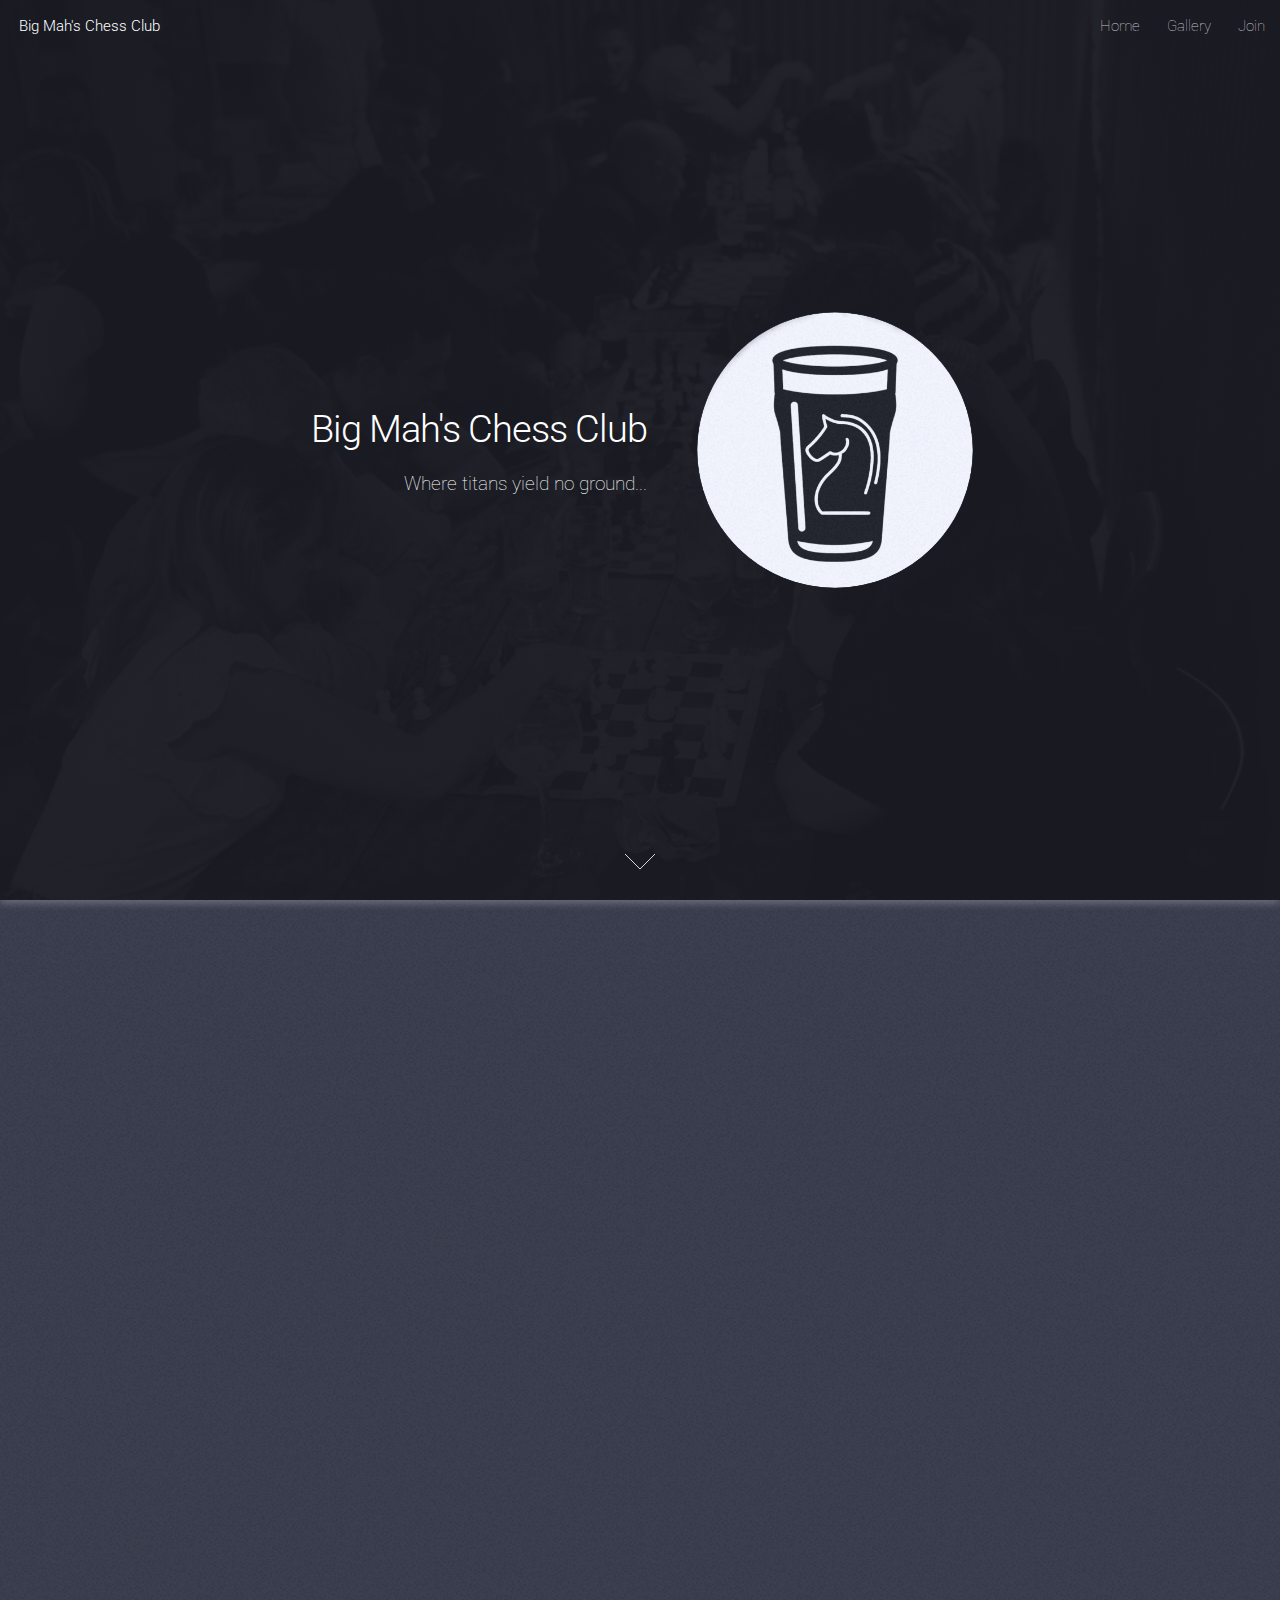
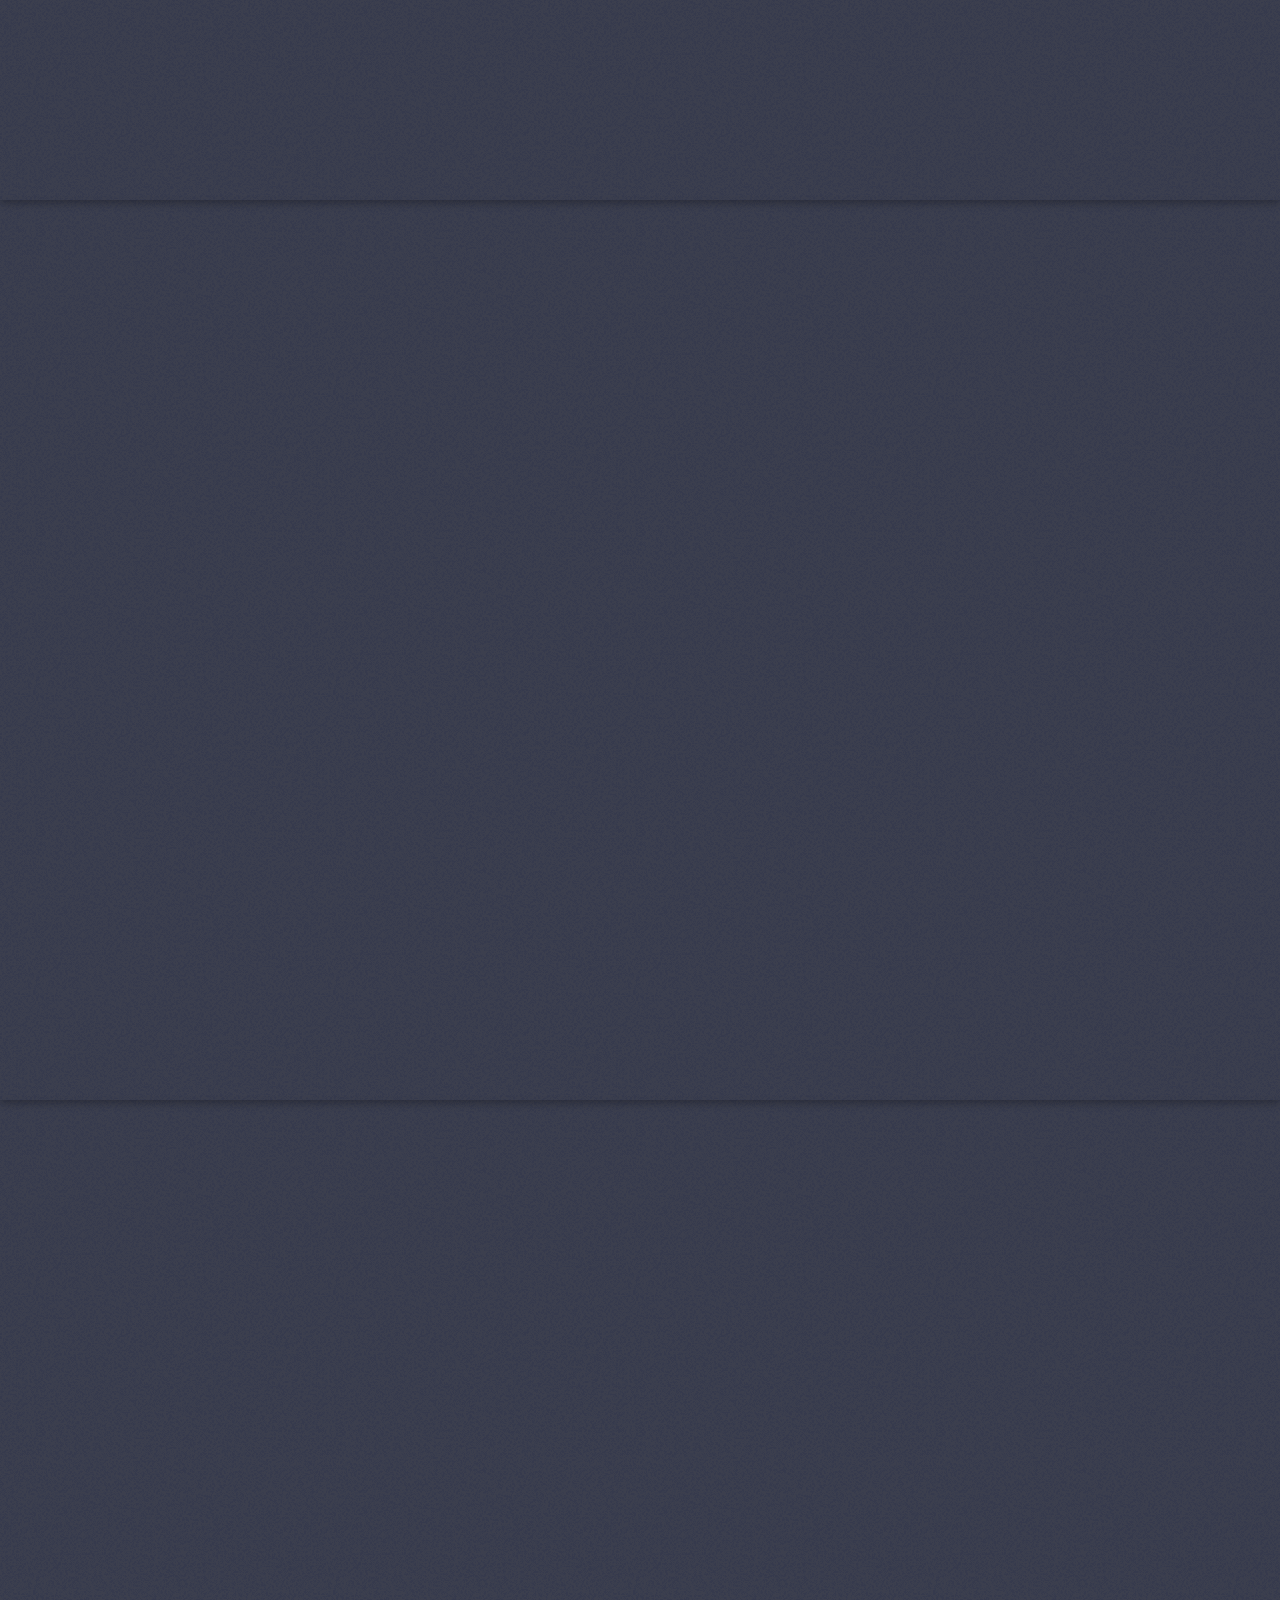
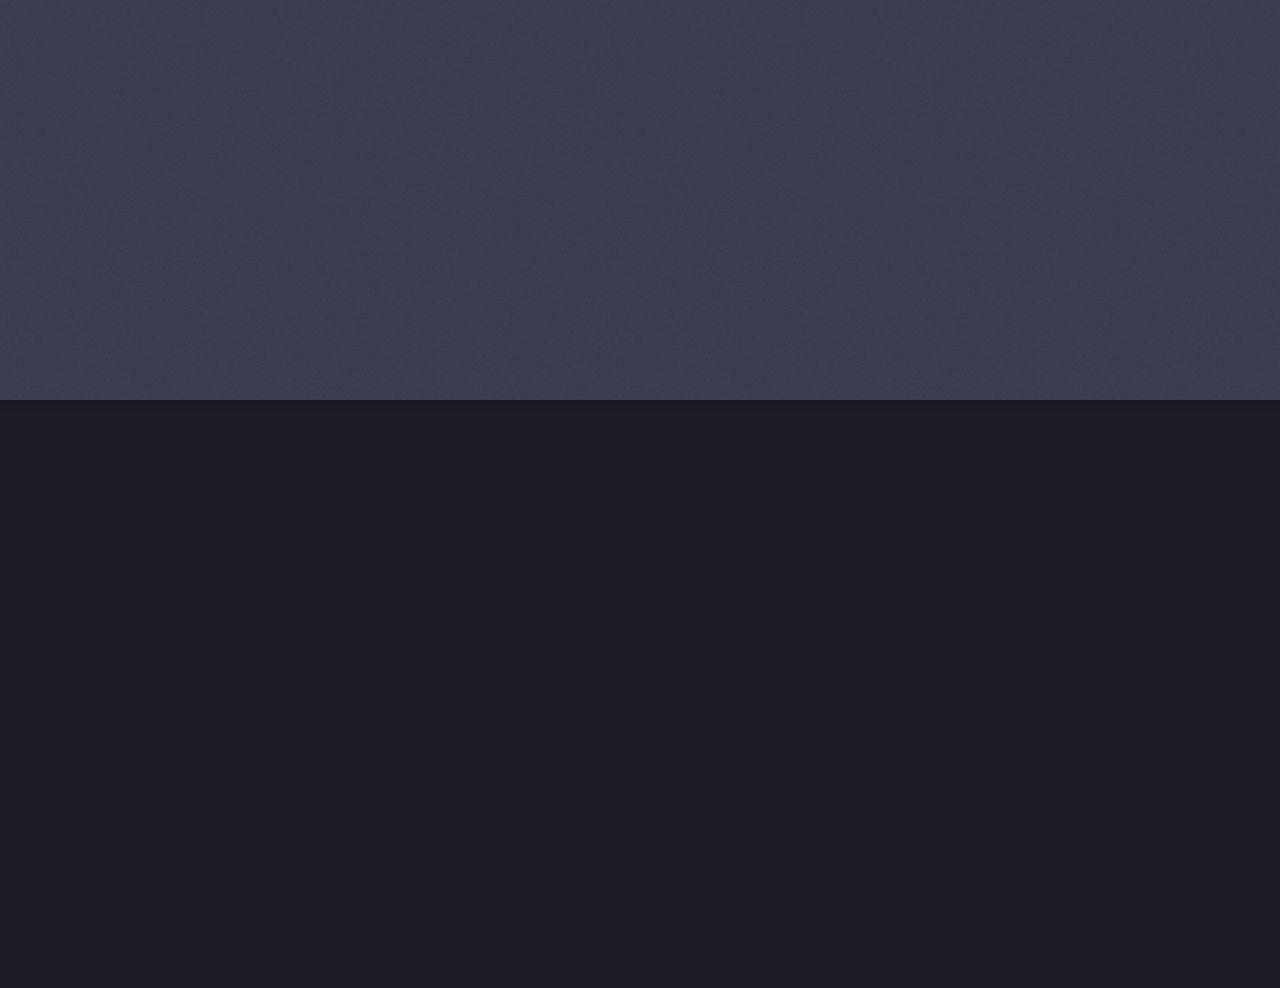
==== index.html @ 1dd73035 "intiial commit" ====
<!DOCTYPE HTML>
<!--
	Landed by HTML5 UP
	html5up.net | @ajlkn
	Free for personal and commercial use under the CCA 3.0 license (html5up.net/license)
-->
<html>
	<head>
		<title>Big Mah's Chess Club</title>
		<meta charset="utf-8" />
		<meta name="viewport" content="width=device-width, initial-scale=1, user-scalable=no" />
		<link rel="stylesheet" href="assets/css/main.css" />
		<noscript><link rel="stylesheet" href="assets/css/noscript.css" /></noscript>
	</head>
	<body class="is-preload landing">
		<div id="page-wrapper">

			<!-- Header -->
				<header id="header">
					<h1 id="logo"><a href="index.html">Big Mah's Chess Club</a></h1>
					<nav id="nav">
						<ul>
							<li><a href="index.html">Home</a></li>
							<li><a href="gallery.html">Gallery</a></li>
							<li><a href="no-sidebar.html">Join</a></li>
						</ul>
					</nav>
				</header>

			<!-- Banner -->
				<section id="banner">
					<div class="content">
						<header>
							<h2>Big Mah's Chess Club</h2>
							<p>Where titans yield no ground...</p>
						</header>
						<span class="image"><img src="images/mahLogo.png" alt="" /></span>
					</div>
					<a href="#one" class="goto-next scrolly">Next</a>
				</section>

			<!-- One -->
				<section id="one" class="spotlight style1 bottom">
					<span class="image fit main"><img src="images/bw/eimhinlen.jpeg" alt="" /></span>
					<div class="content">
						<div class="container">
							<div class="row">
								<div class="col-4 col-12-medium">
									
										<h2>What We Do</h2>
										<p>At Big Mah's Chess Club,
										We celebrate the beauty of chess and the joy it brings to enthusiasts of all skill levels.
										If you're looking for a welcoming and inclusive chess community in Cork,
										you've come to the right place! 
										</p>
									
								</div>
								<div class="col-4 col-12-medium">
									<h2>What We're About</h2>
									<p>We believe that chess is a game for everyone,
										 and there's no barrier to entry based on your skill level. 
										 Whether you're a seasoned player with years of experience or a beginner eager to learn the rules,
										you'll find a warm and supportive environment at Big Mah's Chess Club.</p>
								</div>
								<div class="col-4 col-12-medium">
									<h2>Where We Play
									</h2>
									<p>
										What could be better than enjoying a game of chess in the vibrant atmosphere of pubs and cafes across Cork?
										Our approach to hosting chess meetups in these cozy venues adds a vibrant social aspect to the games.
									</p>
								</div>
							</div>
						</div>
					</div>
					<a href="#two" class="goto-next scrolly">Next</a>
				</section>

			<!-- Two -->
				<section id="two" class="spotlight style2 right">
					<span class="image fit main"><img src="images/bw/handmove.jpeg" alt="" /></span>
					<div class="content">
						<header>
							<h2>No Pressure, All Fun</h2>
							<p>
								At Big Mahs Chess Club, we prioritize enjoyment and a stress-free environment. 
								There are no high-stakes competitions or pressure 
								– just a group of people having a great time over the board.</p>
						</header>
						<p>Join us for casual play sessions,
							 over-the-board tournaments that will put your skills to the test and friendly online events 
							 to sharpen your skills 
							 From beginners' guides to advanced techniques, there's something for everyone at our events.</p>
						<ul class="actions">
							<li><a href="#" class="button">See Upcoming Events</a></li>
						</ul>
					</div>
					<a href="#three" class="goto-next scrolly">Next</a>
				</section>

			<!-- Three -->
				<section id="three" class="spotlight style3 left">
					<span class="image fit main bottom"><img src="images/bw/silvia.jpeg" alt="" /></span>
					<div class="content">
						<header>
							<h2>Embrace the challenge, make new friends</h2>
							<p>
								Explore some of our previous event photos</p>
						</header>
						
						<ul class="actions">
							<li><a href="#" class="button">View Gallery</a></li>
						</ul>
					</div>
					<a href="#four" class="goto-next scrolly">Next</a>
				</section>

			<!-- Four -->
				<section id="four" class="wrapper style1 special fade-up">
					<div class="container">
						<header class="major">
							<h2>Sounds Good? Join our group!</h2>
							
						</header>
						<div class="box alt">
							<div class="row gtr-uniform">
								<section class="col-4 col-6-medium col-12-xsmall">
									<span class="icon brands  major fa-facebook-f"></span>
									<h3>Facebook Group</h3>
									<p>Find posts about our latests and upcoming events</p>
									<p><a href="https://www.chess.com/club/big-mahs-chess-club/join/b49d21">Join</a></p>
								</section>
								<section class="col-4 col-6-medium col-12-xsmall">
									<span class="icon brands  major fa-instagram"></span>
									<h3>Instagram</h3>
									<p>Find photos and videos of our previous events</p>
									<p><a href="https://www.instagram.com/bigmahschessclub">Join</a></p>
								</section>
								<section class="col-4 col-6-medium col-12-xsmall">
									<span class="icon  major fas fa-chess-pawn"></span>
									<h3>Chess.com Club</h3>
									<p>Join us in our monthly online arena and daily tournaments</p>
									<p><a href="https://www.facebook.com/groups/bigmahschessclub/">Join</a></p>
								</section>
							</div>
						</div>
					</div>
				</section>


		</div>

		<!-- Scripts -->
			<script src="assets/js/jquery.min.js"></script>
			<script src="assets/js/jquery.scrolly.min.js"></script>
			<script src="assets/js/jquery.dropotron.min.js"></script>
			<script src="assets/js/jquery.scrollex.min.js"></script>
			<script src="assets/js/browser.min.js"></script>
			<script src="assets/js/breakpoints.min.js"></script>
			<script src="assets/js/util.js"></script>
			<script src="assets/js/main.js"></script>

	</body>
</html>
---- assets/css/main.css ----
@import url("fontawesome-all.min.css");
@import url("https://fonts.googleapis.com/css?family=Roboto:100,300,100italic,300italic");

/*
	Landed by HTML5 UP
	html5up.net | @ajlkn
	Free for personal and commercial use under the CCA 3.0 license (html5up.net/license)
*/

html, body, div, span, applet, object,
iframe, h1, h2, h3, h4, h5, h6, p, blockquote,
pre, a, abbr, acronym, address, big, cite,
code, del, dfn, em, img, ins, kbd, q, s, samp,
small, strike, strong, sub, sup, tt, var, b,
u, i, center, dl, dt, dd, ol, ul, li, fieldset,
form, label, legend, table, caption, tbody,
tfoot, thead, tr, th, td, article, aside,
canvas, details, embed, figure, figcaption,
footer, header, hgroup, menu, nav, output, ruby,
section, summary, time, mark, audio, video {
	margin: 0;
	padding: 0;
	border: 0;
	font-size: 100%;
	font: inherit;
	vertical-align: baseline;}

article, aside, details, figcaption, figure,
footer, header, hgroup, menu, nav, section {
	display: block;}

body {
	line-height: 1;
}

ol, ul {
	list-style: none;
}

blockquote, q {
	quotes: none;
}

	blockquote:before, blockquote:after, q:before, q:after {
		content: '';
		content: none;
	}

table {
	border-collapse: collapse;
	border-spacing: 0;
}

body {
	-webkit-text-size-adjust: none;
}

mark {
	background-color: transparent;
	color: inherit;
}

input::-moz-focus-inner {
	border: 0;
	padding: 0;
}

input, select, textarea {
	-moz-appearance: none;
	-webkit-appearance: none;
	-ms-appearance: none;
	appearance: none;
}

/* Basic */

	html {
		box-sizing: border-box;
	}

	*, *:before, *:after {
		box-sizing: inherit;
	}

	html, body {
		background: #1c1d26;
	}

	body.is-preload *, body.is-preload *:before, body.is-preload *:after {
		-moz-animation: none !important;
		-webkit-animation: none !important;
		-ms-animation: none !important;
		animation: none !important;
		-moz-transition: none !important;
		-webkit-transition: none !important;
		-ms-transition: none !important;
		transition: none !important;
	}

	body, input, select, textarea {
		color: rgba(255, 255, 255, 0.75);
		font-family: "Roboto", Helvetica, sans-serif;
		font-size: 15pt;
		font-weight: 100;
		line-height: 1.75em;
	}

	a {
		-moz-transition: border-color 0.2s ease-in-out, color 0.2s ease-in-out;
		-webkit-transition: border-color 0.2s ease-in-out, color 0.2s ease-in-out;
		-ms-transition: border-color 0.2s ease-in-out, color 0.2s ease-in-out;
		transition: border-color 0.2s ease-in-out, color 0.2s ease-in-out;
		border-bottom: dotted 1px;
		color: #e44c65;
		text-decoration: none;
	}

		a:hover {
			color: #e44c65 !important;
			border-bottom-color: transparent;
		}

	strong, b {
		color: #ffffff;
		font-weight: 300;
	}

	em, i {
		font-style: italic;
	}

	p {
		margin: 0 0 2em 0;
	}

	h1, h2, h3, h4, h5, h6 {
		color: #ffffff;
		font-weight: 300;
		line-height: 1em;
		margin: 0 0 1em 0;
	}

		h1 a, h2 a, h3 a, h4 a, h5 a, h6 a {
			color: inherit;
			border: 0;
		}

	h2 {
		font-size: 2em;
		line-height: 1.5em;
		letter-spacing: -0.025em;
	}

	h3 {
		font-size: 1.35em;
		line-height: 1.5em;
	}

	h4 {
		font-size: 1.1em;
		line-height: 1.5em;
	}

	h5 {
		font-size: 0.9em;
		line-height: 1.5em;
	}

	h6 {
		font-size: 0.7em;
		line-height: 1.5em;
	}

	sub {
		font-size: 0.8em;
		position: relative;
		top: 0.5em;
	}

	sup {
		font-size: 0.8em;
		position: relative;
		top: -0.5em;
	}

	hr {
		border: 0;
		border-bottom: solid 1px rgba(255, 255, 255, 0.3);
		margin: 3em 0;
	}

		hr.major {
			margin: 4em 0;
		}

	blockquote {
		border-left: solid 4px rgba(255, 255, 255, 0.3);
		font-style: italic;
		margin: 0 0 2em 0;
		padding: 0.5em 0 0.5em 2em;
	}

	code {
		background: rgba(255, 255, 255, 0.075);
		border-radius: 4px;
		font-family: "Courier New", monospace;
		font-size: 0.9em;
		margin: 0 0.25em;
		padding: 0.25em 0.65em;
	}

	pre {
		-webkit-overflow-scrolling: touch;
		font-family: "Courier New", monospace;
		font-size: 0.9em;
		margin: 0 0 2em 0;
	}

		pre code {
			display: block;
			line-height: 1.75em;
			padding: 1em 1.5em;
			overflow-x: auto;
		}

	.align-left {
		text-align: left;
	}

	.align-center {
		text-align: center;
	}

	.align-right {
		text-align: right;
	}

/* Loader */

	@-moz-keyframes spinner-show {
		0% {
			opacity: 0;
		}

		100% {
			opacity: 1;
		}
	}

	@-webkit-keyframes spinner-show {
		0% {
			opacity: 0;
		}

		100% {
			opacity: 1;
		}
	}

	@-ms-keyframes spinner-show {
		0% {
			opacity: 0;
		}

		100% {
			opacity: 1;
		}
	}

	@keyframes spinner-show {
		0% {
			opacity: 0;
		}

		100% {
			opacity: 1;
		}
	}

	@-moz-keyframes spinner-hide {
		0% {
			color: rgba(255, 255, 255, 0.15);
			z-index: 100001;
			-moz-transform: scale(1) rotate(0deg);
			-webkit-transform: scale(1) rotate(0deg);
			-ms-transform: scale(1) rotate(0deg);
			transform: scale(1) rotate(0deg);
		}

		99% {
			color: #1c1d26;
			z-index: 100001;
			-moz-transform: scale(0.5) rotate(360deg);
			-webkit-transform: scale(0.5) rotate(360deg);
			-ms-transform: scale(0.5) rotate(360deg);
			transform: scale(0.5) rotate(360deg);
		}

		100% {
			color: #1c1d26;
			z-index: -1;
			-moz-transform: scale(0.5) rotate(360deg);
			-webkit-transform: scale(0.5) rotate(360deg);
			-ms-transform: scale(0.5) rotate(360deg);
			transform: scale(0.5) rotate(360deg);
		}
	}

	@-webkit-keyframes spinner-hide {
		0% {
			color: rgba(255, 255, 255, 0.15);
			z-index: 100001;
			-moz-transform: scale(1) rotate(0deg);
			-webkit-transform: scale(1) rotate(0deg);
			-ms-transform: scale(1) rotate(0deg);
			transform: scale(1) rotate(0deg);
		}

		99% {
			color: #1c1d26;
			z-index: 100001;
			-moz-transform: scale(0.5) rotate(360deg);
			-webkit-transform: scale(0.5) rotate(360deg);
			-ms-transform: scale(0.5) rotate(360deg);
			transform: scale(0.5) rotate(360deg);
		}

		100% {
			color: #1c1d26;
			z-index: -1;
			-moz-transform: scale(0.5) rotate(360deg);
			-webkit-transform: scale(0.5) rotate(360deg);
			-ms-transform: scale(0.5) rotate(360deg);
			transform: scale(0.5) rotate(360deg);
		}
	}

	@-ms-keyframes spinner-hide {
		0% {
			color: rgba(255, 255, 255, 0.15);
			z-index: 100001;
			-moz-transform: scale(1) rotate(0deg);
			-webkit-transform: scale(1) rotate(0deg);
			-ms-transform: scale(1) rotate(0deg);
			transform: scale(1) rotate(0deg);
		}

		99% {
			color: #1c1d26;
			z-index: 100001;
			-moz-transform: scale(0.5) rotate(360deg);
			-webkit-transform: scale(0.5) rotate(360deg);
			-ms-transform: scale(0.5) rotate(360deg);
			transform: scale(0.5) rotate(360deg);
		}

		100% {
			color: #1c1d26;
			z-index: -1;
			-moz-transform: scale(0.5) rotate(360deg);
			-webkit-transform: scale(0.5) rotate(360deg);
			-ms-transform: scale(0.5) rotate(360deg);
			transform: scale(0.5) rotate(360deg);
		}
	}

	@keyframes spinner-hide {
		0% {
			color: rgba(255, 255, 255, 0.15);
			z-index: 100001;
			-moz-transform: scale(1) rotate(0deg);
			-webkit-transform: scale(1) rotate(0deg);
			-ms-transform: scale(1) rotate(0deg);
			transform: scale(1) rotate(0deg);
		}

		99% {
			color: #1c1d26;
			z-index: 100001;
			-moz-transform: scale(0.5) rotate(360deg);
			-webkit-transform: scale(0.5) rotate(360deg);
			-ms-transform: scale(0.5) rotate(360deg);
			transform: scale(0.5) rotate(360deg);
		}

		100% {
			color: #1c1d26;
			z-index: -1;
			-moz-transform: scale(0.5) rotate(360deg);
			-webkit-transform: scale(0.5) rotate(360deg);
			-ms-transform: scale(0.5) rotate(360deg);
			transform: scale(0.5) rotate(360deg);
		}
	}

	@-moz-keyframes spinner-rotate {
		0% {
			-moz-transform: scale(1) rotate(0deg);
			-webkit-transform: scale(1) rotate(0deg);
			-ms-transform: scale(1) rotate(0deg);
			transform: scale(1) rotate(0deg);
		}

		100% {
			-moz-transform: scale(1) rotate(360deg);
			-webkit-transform: scale(1) rotate(360deg);
			-ms-transform: scale(1) rotate(360deg);
			transform: scale(1) rotate(360deg);
		}
	}

	@-webkit-keyframes spinner-rotate {
		0% {
			-moz-transform: scale(1) rotate(0deg);
			-webkit-transform: scale(1) rotate(0deg);
			-ms-transform: scale(1) rotate(0deg);
			transform: scale(1) rotate(0deg);
		}

		100% {
			-moz-transform: scale(1) rotate(360deg);
			-webkit-transform: scale(1) rotate(360deg);
			-ms-transform: scale(1) rotate(360deg);
			transform: scale(1) rotate(360deg);
		}
	}

	@-ms-keyframes spinner-rotate {
		0% {
			-moz-transform: scale(1) rotate(0deg);
			-webkit-transform: scale(1) rotate(0deg);
			-ms-transform: scale(1) rotate(0deg);
			transform: scale(1) rotate(0deg);
		}

		100% {
			-moz-transform: scale(1) rotate(360deg);
			-webkit-transform: scale(1) rotate(360deg);
			-ms-transform: scale(1) rotate(360deg);
			transform: scale(1) rotate(360deg);
		}
	}

	@keyframes spinner-rotate {
		0% {
			-moz-transform: scale(1) rotate(0deg);
			-webkit-transform: scale(1) rotate(0deg);
			-ms-transform: scale(1) rotate(0deg);
			transform: scale(1) rotate(0deg);
		}

		100% {
			-moz-transform: scale(1) rotate(360deg);
			-webkit-transform: scale(1) rotate(360deg);
			-ms-transform: scale(1) rotate(360deg);
			transform: scale(1) rotate(360deg);
		}
	}

	@-moz-keyframes overlay-hide {
		0% {
			opacity: 1;
			z-index: 100000;
		}

		15% {
			opacity: 1;
			z-index: 100000;
		}

		99% {
			opacity: 0;
			z-index: 100000;
		}

		100% {
			opacity: 0;
			z-index: -1;
		}
	}

	@-webkit-keyframes overlay-hide {
		0% {
			opacity: 1;
			z-index: 100000;
		}

		15% {
			opacity: 1;
			z-index: 100000;
		}

		99% {
			opacity: 0;
			z-index: 100000;
		}

		100% {
			opacity: 0;
			z-index: -1;
		}
	}

	@-ms-keyframes overlay-hide {
		0% {
			opacity: 1;
			z-index: 100000;
		}

		15% {
			opacity: 1;
			z-index: 100000;
		}

		99% {
			opacity: 0;
			z-index: 100000;
		}

		100% {
			opacity: 0;
			z-index: -1;
		}
	}

	@keyframes overlay-hide {
		0% {
			opacity: 1;
			z-index: 100000;
		}

		15% {
			opacity: 1;
			z-index: 100000;
		}

		99% {
			opacity: 0;
			z-index: 100000;
		}

		100% {
			opacity: 0;
			z-index: -1;
		}
	}

	body.landing {
		text-decoration: none;
	}

		body.landing:before {
			-moz-osx-font-smoothing: grayscale;
			-webkit-font-smoothing: antialiased;
			display: inline-block;
			font-style: normal;
			font-variant: normal;
			text-rendering: auto;
			line-height: 1;
			text-transform: none !important;
			font-family: 'Font Awesome 5 Free';
			font-weight: 900;
		}

		body.landing:before {
			-moz-animation: spinner-show 1.5s 1 0.25s ease forwards, spinner-hide 0.25s ease-in-out forwards !important;
			-webkit-animation: spinner-show 1.5s 1 0.25s ease forwards, spinner-hide 0.25s ease-in-out forwards !important;
			-ms-animation: spinner-show 1.5s 1 0.25s ease forwards, spinner-hide 0.25s ease-in-out forwards !important;
			animation: spinner-show 1.5s 1 0.25s ease forwards, spinner-hide 0.25s ease-in-out forwards !important;
			-moz-transform-origin: 50% 50%;
			-webkit-transform-origin: 50% 50%;
			-ms-transform-origin: 50% 50%;
			transform-origin: 50% 50%;
			color: rgba(255, 255, 255, 0.15);
			content: '\f1ce';
			cursor: default;
			display: block;
			font-size: 2em;
			height: 2em;
			left: 50%;
			line-height: 2em;
			margin: -1em 0 0 -1em;
			opacity: 0;
			position: fixed;
			text-align: center;
			top: 50%;
			width: 2em;
			z-index: -1;
		}

		body.landing:after {
			-moz-animation: overlay-hide 1.5s ease-in forwards !important;
			-webkit-animation: overlay-hide 1.5s ease-in forwards !important;
			-ms-animation: overlay-hide 1.5s ease-in forwards !important;
			animation: overlay-hide 1.5s ease-in forwards !important;
			background: #1c1d26;
			content: '';
			display: block;
			height: 100%;
			left: 0;
			opacity: 0;
			position: fixed;
			top: 0;
			width: 100%;
			z-index: -1;
		}

		body.landing.is-preload:before {
			-moz-animation: spinner-show 1.5s 1 0.25s ease forwards, spinner-rotate 0.75s infinite linear !important;
			-webkit-animation: spinner-show 1.5s 1 0.25s ease forwards, spinner-rotate 0.75s infinite linear !important;
			-ms-animation: spinner-show 1.5s 1 0.25s ease forwards, spinner-rotate 0.75s infinite linear !important;
			animation: spinner-show 1.5s 1 0.25s ease forwards, spinner-rotate 0.75s infinite linear !important;
			z-index: 100001;
		}

		body.landing.is-preload:after {
			-moz-animation: none !important;
			-webkit-animation: none !important;
			-ms-animation: none !important;
			animation: none !important;
			opacity: 1;
			z-index: 100000;
		}

	@media (-webkit-min-device-pixel-ratio: 2) {

		body.landing:before {
			line-height: 2.025em;
		}

	}

/* Container */

	.container {
		margin: 0 auto;
		max-width: calc(100% - 4em);
		width: 70em;
	}

		.container.xsmall {
			width: 17.5em;
		}

		.container.small {
			width: 35em;
		}

		.container.medium {
			width: 52.5em;
		}

		.container.large {
			width: 87.5em;
		}

		.container.xlarge {
			width: 105em;
		}

		.container.max {
			width: 100%;
		}

		@media screen and (max-width: 1280px) {

			.container {
				width: 90%;
				max-width: 100%;
			}

		}

		@media screen and (max-width: 980px) {

			.container {
				width: 100% !important;
			}

		}

/* Row */

	.row {
		display: flex;
		flex-wrap: wrap;
		box-sizing: border-box;
		align-items: stretch;
	}

		.row > * {
			box-sizing: border-box;
		}

		.row.gtr-uniform > * > :last-child {
			margin-bottom: 0;
		}

		.row.aln-left {
			justify-content: flex-start;
		}

		.row.aln-center {
			justify-content: center;
		}

		.row.aln-right {
			justify-content: flex-end;
		}

		.row.aln-top {
			align-items: flex-start;
		}

		.row.aln-middle {
			align-items: center;
		}

		.row.aln-bottom {
			align-items: flex-end;
		}

		.row > .imp {
			order: -1;
		}

		.row > .col-1 {
			width: 8.33333%;
		}

		.row > .off-1 {
			margin-left: 8.33333%;
		}

		.row > .col-2 {
			width: 16.66667%;
		}

		.row > .off-2 {
			margin-left: 16.66667%;
		}

		.row > .col-3 {
			width: 25%;
		}

		.row > .off-3 {
			margin-left: 25%;
		}

		.row > .col-4 {
			width: 33.33333%;
		}

		.row > .off-4 {
			margin-left: 33.33333%;
		}

		.row > .col-5 {
			width: 41.66667%;
		}

		.row > .off-5 {
			margin-left: 41.66667%;
		}

		.row > .col-6 {
			width: 50%;
		}

		.row > .off-6 {
			margin-left: 50%;
		}

		.row > .col-7 {
			width: 58.33333%;
		}

		.row > .off-7 {
			margin-left: 58.33333%;
		}

		.row > .col-8 {
			width: 66.66667%;
		}

		.row > .off-8 {
			margin-left: 66.66667%;
		}

		.row > .col-9 {
			width: 75%;
		}

		.row > .off-9 {
			margin-left: 75%;
		}

		.row > .col-10 {
			width: 83.33333%;
		}

		.row > .off-10 {
			margin-left: 83.33333%;
		}

		.row > .col-11 {
			width: 91.66667%;
		}

		.row > .off-11 {
			margin-left: 91.66667%;
		}

		.row > .col-12 {
			width: 100%;
		}

		.row > .off-12 {
			margin-left: 100%;
		}

		.row.gtr-0 {
			margin-top: 0;
			margin-left: 0em;
		}

			.row.gtr-0 > * {
				padding: 0 0 0 0em;
			}

			.row.gtr-0.gtr-uniform {
				margin-top: 0em;
			}

				.row.gtr-0.gtr-uniform > * {
					padding-top: 0em;
				}

		.row.gtr-25 {
			margin-top: 0;
			margin-left: -0.625em;
		}

			.row.gtr-25 > * {
				padding: 0 0 0 0.625em;
			}

			.row.gtr-25.gtr-uniform {
				margin-top: -0.625em;
			}

				.row.gtr-25.gtr-uniform > * {
					padding-top: 0.625em;
				}

		.row.gtr-50 {
			margin-top: 0;
			margin-left: -1.25em;
		}

			.row.gtr-50 > * {
				padding: 0 0 0 1.25em;
			}

			.row.gtr-50.gtr-uniform {
				margin-top: -1.25em;
			}

				.row.gtr-50.gtr-uniform > * {
					padding-top: 1.25em;
				}

		.row {
			margin-top: 0;
			margin-left: -2.5em;
		}

			.row > * {
				padding: 0 0 0 2.5em;
			}

			.row.gtr-uniform {
				margin-top: -2.5em;
			}

				.row.gtr-uniform > * {
					padding-top: 2.5em;
				}

		.row.gtr-150 {
			margin-top: 0;
			margin-left: -3.75em;
		}

			.row.gtr-150 > * {
				padding: 0 0 0 3.75em;
			}

			.row.gtr-150.gtr-uniform {
				margin-top: -3.75em;
			}

				.row.gtr-150.gtr-uniform > * {
					padding-top: 3.75em;
				}

		.row.gtr-200 {
			margin-top: 0;
			margin-left: -5em;
		}

			.row.gtr-200 > * {
				padding: 0 0 0 5em;
			}

			.row.gtr-200.gtr-uniform {
				margin-top: -5em;
			}

				.row.gtr-200.gtr-uniform > * {
					padding-top: 5em;
				}

		@media screen and (max-width: 1680px) {

			.row {
				display: flex;
				flex-wrap: wrap;
				box-sizing: border-box;
				align-items: stretch;
			}

				.row > * {
					box-sizing: border-box;
				}

				.row.gtr-uniform > * > :last-child {
					margin-bottom: 0;
				}

				.row.aln-left {
					justify-content: flex-start;
				}

				.row.aln-center {
					justify-content: center;
				}

				.row.aln-right {
					justify-content: flex-end;
				}

				.row.aln-top {
					align-items: flex-start;
				}

				.row.aln-middle {
					align-items: center;
				}

				.row.aln-bottom {
					align-items: flex-end;
				}

				.row > .imp-xlarge {
					order: -1;
				}

				.row > .col-1-xlarge {
					width: 8.33333%;
				}

				.row > .off-1-xlarge {
					margin-left: 8.33333%;
				}

				.row > .col-2-xlarge {
					width: 16.66667%;
				}

				.row > .off-2-xlarge {
					margin-left: 16.66667%;
				}

				.row > .col-3-xlarge {
					width: 25%;
				}

				.row > .off-3-xlarge {
					margin-left: 25%;
				}

				.row > .col-4-xlarge {
					width: 33.33333%;
				}

				.row > .off-4-xlarge {
					margin-left: 33.33333%;
				}

				.row > .col-5-xlarge {
					width: 41.66667%;
				}

				.row > .off-5-xlarge {
					margin-left: 41.66667%;
				}

				.row > .col-6-xlarge {
					width: 50%;
				}

				.row > .off-6-xlarge {
					margin-left: 50%;
				}

				.row > .col-7-xlarge {
					width: 58.33333%;
				}

				.row > .off-7-xlarge {
					margin-left: 58.33333%;
				}

				.row > .col-8-xlarge {
					width: 66.66667%;
				}

				.row > .off-8-xlarge {
					margin-left: 66.66667%;
				}

				.row > .col-9-xlarge {
					width: 75%;
				}

				.row > .off-9-xlarge {
					margin-left: 75%;
				}

				.row > .col-10-xlarge {
					width: 83.33333%;
				}

				.row > .off-10-xlarge {
					margin-left: 83.33333%;
				}

				.row > .col-11-xlarge {
					width: 91.66667%;
				}

				.row > .off-11-xlarge {
					margin-left: 91.66667%;
				}

				.row > .col-12-xlarge {
					width: 100%;
				}

				.row > .off-12-xlarge {
					margin-left: 100%;
				}

				.row.gtr-0 {
					margin-top: 0;
					margin-left: 0em;
				}

					.row.gtr-0 > * {
						padding: 0 0 0 0em;
					}

					.row.gtr-0.gtr-uniform {
						margin-top: 0em;
					}

						.row.gtr-0.gtr-uniform > * {
							padding-top: 0em;
						}

				.row.gtr-25 {
					margin-top: 0;
					margin-left: -0.625em;
				}

					.row.gtr-25 > * {
						padding: 0 0 0 0.625em;
					}

					.row.gtr-25.gtr-uniform {
						margin-top: -0.625em;
					}

						.row.gtr-25.gtr-uniform > * {
							padding-top: 0.625em;
						}

				.row.gtr-50 {
					margin-top: 0;
					margin-left: -1.25em;
				}

					.row.gtr-50 > * {
						padding: 0 0 0 1.25em;
					}

					.row.gtr-50.gtr-uniform {
						margin-top: -1.25em;
					}

						.row.gtr-50.gtr-uniform > * {
							padding-top: 1.25em;
						}

				.row {
					margin-top: 0;
					margin-left: -2.5em;
				}

					.row > * {
						padding: 0 0 0 2.5em;
					}

					.row.gtr-uniform {
						margin-top: -2.5em;
					}

						.row.gtr-uniform > * {
							padding-top: 2.5em;
						}

				.row.gtr-150 {
					margin-top: 0;
					margin-left: -3.75em;
				}

					.row.gtr-150 > * {
						padding: 0 0 0 3.75em;
					}

					.row.gtr-150.gtr-uniform {
						margin-top: -3.75em;
					}

						.row.gtr-150.gtr-uniform > * {
							padding-top: 3.75em;
						}

				.row.gtr-200 {
					margin-top: 0;
					margin-left: -5em;
				}

					.row.gtr-200 > * {
						padding: 0 0 0 5em;
					}

					.row.gtr-200.gtr-uniform {
						margin-top: -5em;
					}

						.row.gtr-200.gtr-uniform > * {
							padding-top: 5em;
						}

		}

		@media screen and (max-width: 1280px) {

			.row {
				display: flex;
				flex-wrap: wrap;
				box-sizing: border-box;
				align-items: stretch;
			}

				.row > * {
					box-sizing: border-box;
				}

				.row.gtr-uniform > * > :last-child {
					margin-bottom: 0;
				}

				.row.aln-left {
					justify-content: flex-start;
				}

				.row.aln-center {
					justify-content: center;
				}

				.row.aln-right {
					justify-content: flex-end;
				}

				.row.aln-top {
					align-items: flex-start;
				}

				.row.aln-middle {
					align-items: center;
				}

				.row.aln-bottom {
					align-items: flex-end;
				}

				.row > .imp-large {
					order: -1;
				}

				.row > .col-1-large {
					width: 8.33333%;
				}

				.row > .off-1-large {
					margin-left: 8.33333%;
				}

				.row > .col-2-large {
					width: 16.66667%;
				}

				.row > .off-2-large {
					margin-left: 16.66667%;
				}

				.row > .col-3-large {
					width: 25%;
				}

				.row > .off-3-large {
					margin-left: 25%;
				}

				.row > .col-4-large {
					width: 33.33333%;
				}

				.row > .off-4-large {
					margin-left: 33.33333%;
				}

				.row > .col-5-large {
					width: 41.66667%;
				}

				.row > .off-5-large {
					margin-left: 41.66667%;
				}

				.row > .col-6-large {
					width: 50%;
				}

				.row > .off-6-large {
					margin-left: 50%;
				}

				.row > .col-7-large {
					width: 58.33333%;
				}

				.row > .off-7-large {
					margin-left: 58.33333%;
				}

				.row > .col-8-large {
					width: 66.66667%;
				}

				.row > .off-8-large {
					margin-left: 66.66667%;
				}

				.row > .col-9-large {
					width: 75%;
				}

				.row > .off-9-large {
					margin-left: 75%;
				}

				.row > .col-10-large {
					width: 83.33333%;
				}

				.row > .off-10-large {
					margin-left: 83.33333%;
				}

				.row > .col-11-large {
					width: 91.66667%;
				}

				.row > .off-11-large {
					margin-left: 91.66667%;
				}

				.row > .col-12-large {
					width: 100%;
				}

				.row > .off-12-large {
					margin-left: 100%;
				}

				.row.gtr-0 {
					margin-top: 0;
					margin-left: 0em;
				}

					.row.gtr-0 > * {
						padding: 0 0 0 0em;
					}

					.row.gtr-0.gtr-uniform {
						margin-top: 0em;
					}

						.row.gtr-0.gtr-uniform > * {
							padding-top: 0em;
						}

				.row.gtr-25 {
					margin-top: 0;
					margin-left: -0.625em;
				}

					.row.gtr-25 > * {
						padding: 0 0 0 0.625em;
					}

					.row.gtr-25.gtr-uniform {
						margin-top: -0.625em;
					}

						.row.gtr-25.gtr-uniform > * {
							padding-top: 0.625em;
						}

				.row.gtr-50 {
					margin-top: 0;
					margin-left: -1.25em;
				}

					.row.gtr-50 > * {
						padding: 0 0 0 1.25em;
					}

					.row.gtr-50.gtr-uniform {
						margin-top: -1.25em;
					}

						.row.gtr-50.gtr-uniform > * {
							padding-top: 1.25em;
						}

				.row {
					margin-top: 0;
					margin-left: -2.5em;
				}

					.row > * {
						padding: 0 0 0 2.5em;
					}

					.row.gtr-uniform {
						margin-top: -2.5em;
					}

						.row.gtr-uniform > * {
							padding-top: 2.5em;
						}

				.row.gtr-150 {
					margin-top: 0;
					margin-left: -3.75em;
				}

					.row.gtr-150 > * {
						padding: 0 0 0 3.75em;
					}

					.row.gtr-150.gtr-uniform {
						margin-top: -3.75em;
					}

						.row.gtr-150.gtr-uniform > * {
							padding-top: 3.75em;
						}

				.row.gtr-200 {
					margin-top: 0;
					margin-left: -5em;
				}

					.row.gtr-200 > * {
						padding: 0 0 0 5em;
					}

					.row.gtr-200.gtr-uniform {
						margin-top: -5em;
					}

						.row.gtr-200.gtr-uniform > * {
							padding-top: 5em;
						}

		}

		@media screen and (max-width: 980px) {

			.row {
				display: flex;
				flex-wrap: wrap;
				box-sizing: border-box;
				align-items: stretch;
			}

				.row > * {
					box-sizing: border-box;
				}

				.row.gtr-uniform > * > :last-child {
					margin-bottom: 0;
				}

				.row.aln-left {
					justify-content: flex-start;
				}

				.row.aln-center {
					justify-content: center;
				}

				.row.aln-right {
					justify-content: flex-end;
				}

				.row.aln-top {
					align-items: flex-start;
				}

				.row.aln-middle {
					align-items: center;
				}

				.row.aln-bottom {
					align-items: flex-end;
				}

				.row > .imp-medium {
					order: -1;
				}

				.row > .col-1-medium {
					width: 8.33333%;
				}

				.row > .off-1-medium {
					margin-left: 8.33333%;
				}

				.row > .col-2-medium {
					width: 16.66667%;
				}

				.row > .off-2-medium {
					margin-left: 16.66667%;
				}

				.row > .col-3-medium {
					width: 25%;
				}

				.row > .off-3-medium {
					margin-left: 25%;
				}

				.row > .col-4-medium {
					width: 33.33333%;
				}

				.row > .off-4-medium {
					margin-left: 33.33333%;
				}

				.row > .col-5-medium {
					width: 41.66667%;
				}

				.row > .off-5-medium {
					margin-left: 41.66667%;
				}

				.row > .col-6-medium {
					width: 50%;
				}

				.row > .off-6-medium {
					margin-left: 50%;
				}

				.row > .col-7-medium {
					width: 58.33333%;
				}

				.row > .off-7-medium {
					margin-left: 58.33333%;
				}

				.row > .col-8-medium {
					width: 66.66667%;
				}

				.row > .off-8-medium {
					margin-left: 66.66667%;
				}

				.row > .col-9-medium {
					width: 75%;
				}

				.row > .off-9-medium {
					margin-left: 75%;
				}

				.row > .col-10-medium {
					width: 83.33333%;
				}

				.row > .off-10-medium {
					margin-left: 83.33333%;
				}

				.row > .col-11-medium {
					width: 91.66667%;
				}

				.row > .off-11-medium {
					margin-left: 91.66667%;
				}

				.row > .col-12-medium {
					width: 100%;
				}

				.row > .off-12-medium {
					margin-left: 100%;
				}

				.row.gtr-0 {
					margin-top: 0;
					margin-left: 0em;
				}

					.row.gtr-0 > * {
						padding: 0 0 0 0em;
					}

					.row.gtr-0.gtr-uniform {
						margin-top: 0em;
					}

						.row.gtr-0.gtr-uniform > * {
							padding-top: 0em;
						}

				.row.gtr-25 {
					margin-top: 0;
					margin-left: -0.625em;
				}

					.row.gtr-25 > * {
						padding: 0 0 0 0.625em;
					}

					.row.gtr-25.gtr-uniform {
						margin-top: -0.625em;
					}

						.row.gtr-25.gtr-uniform > * {
							padding-top: 0.625em;
						}

				.row.gtr-50 {
					margin-top: 0;
					margin-left: -1.25em;
				}

					.row.gtr-50 > * {
						padding: 0 0 0 1.25em;
					}

					.row.gtr-50.gtr-uniform {
						margin-top: -1.25em;
					}

						.row.gtr-50.gtr-uniform > * {
							padding-top: 1.25em;
						}

				.row {
					margin-top: 0;
					margin-left: -2.5em;
				}

					.row > * {
						padding: 0 0 0 2.5em;
					}

					.row.gtr-uniform {
						margin-top: -2.5em;
					}

						.row.gtr-uniform > * {
							padding-top: 2.5em;
						}

				.row.gtr-150 {
					margin-top: 0;
					margin-left: -3.75em;
				}

					.row.gtr-150 > * {
						padding: 0 0 0 3.75em;
					}

					.row.gtr-150.gtr-uniform {
						margin-top: -3.75em;
					}

						.row.gtr-150.gtr-uniform > * {
							padding-top: 3.75em;
						}

				.row.gtr-200 {
					margin-top: 0;
					margin-left: -5em;
				}

					.row.gtr-200 > * {
						padding: 0 0 0 5em;
					}

					.row.gtr-200.gtr-uniform {
						margin-top: -5em;
					}

						.row.gtr-200.gtr-uniform > * {
							padding-top: 5em;
						}

		}

		@media screen and (max-width: 736px) {

			.row {
				display: flex;
				flex-wrap: wrap;
				box-sizing: border-box;
				align-items: stretch;
			}

				.row > * {
					box-sizing: border-box;
				}

				.row.gtr-uniform > * > :last-child {
					margin-bottom: 0;
				}

				.row.aln-left {
					justify-content: flex-start;
				}

				.row.aln-center {
					justify-content: center;
				}

				.row.aln-right {
					justify-content: flex-end;
				}

				.row.aln-top {
					align-items: flex-start;
				}

				.row.aln-middle {
					align-items: center;
				}

				.row.aln-bottom {
					align-items: flex-end;
				}

				.row > .imp-small {
					order: -1;
				}

				.row > .col-1-small {
					width: 8.33333%;
				}

				.row > .off-1-small {
					margin-left: 8.33333%;
				}

				.row > .col-2-small {
					width: 16.66667%;
				}

				.row > .off-2-small {
					margin-left: 16.66667%;
				}

				.row > .col-3-small {
					width: 25%;
				}

				.row > .off-3-small {
					margin-left: 25%;
				}

				.row > .col-4-small {
					width: 33.33333%;
				}

				.row > .off-4-small {
					margin-left: 33.33333%;
				}

				.row > .col-5-small {
					width: 41.66667%;
				}

				.row > .off-5-small {
					margin-left: 41.66667%;
				}

				.row > .col-6-small {
					width: 50%;
				}

				.row > .off-6-small {
					margin-left: 50%;
				}

				.row > .col-7-small {
					width: 58.33333%;
				}

				.row > .off-7-small {
					margin-left: 58.33333%;
				}

				.row > .col-8-small {
					width: 66.66667%;
				}

				.row > .off-8-small {
					margin-left: 66.66667%;
				}

				.row > .col-9-small {
					width: 75%;
				}

				.row > .off-9-small {
					margin-left: 75%;
				}

				.row > .col-10-small {
					width: 83.33333%;
				}

				.row > .off-10-small {
					margin-left: 83.33333%;
				}

				.row > .col-11-small {
					width: 91.66667%;
				}

				.row > .off-11-small {
					margin-left: 91.66667%;
				}

				.row > .col-12-small {
					width: 100%;
				}

				.row > .off-12-small {
					margin-left: 100%;
				}

				.row.gtr-0 {
					margin-top: 0;
					margin-left: 0em;
				}

					.row.gtr-0 > * {
						padding: 0 0 0 0em;
					}

					.row.gtr-0.gtr-uniform {
						margin-top: 0em;
					}

						.row.gtr-0.gtr-uniform > * {
							padding-top: 0em;
						}

				.row.gtr-25 {
					margin-top: 0;
					margin-left: -0.625em;
				}

					.row.gtr-25 > * {
						padding: 0 0 0 0.625em;
					}

					.row.gtr-25.gtr-uniform {
						margin-top: -0.625em;
					}

						.row.gtr-25.gtr-uniform > * {
							padding-top: 0.625em;
						}

				.row.gtr-50 {
					margin-top: 0;
					margin-left: -1.25em;
				}

					.row.gtr-50 > * {
						padding: 0 0 0 1.25em;
					}

					.row.gtr-50.gtr-uniform {
						margin-top: -1.25em;
					}

						.row.gtr-50.gtr-uniform > * {
							padding-top: 1.25em;
						}

				.row {
					margin-top: 0;
					margin-left: -2.5em;
				}

					.row > * {
						padding: 0 0 0 2.5em;
					}

					.row.gtr-uniform {
						margin-top: -2.5em;
					}

						.row.gtr-uniform > * {
							padding-top: 2.5em;
						}

				.row.gtr-150 {
					margin-top: 0;
					margin-left: -3.75em;
				}

					.row.gtr-150 > * {
						padding: 0 0 0 3.75em;
					}

					.row.gtr-150.gtr-uniform {
						margin-top: -3.75em;
					}

						.row.gtr-150.gtr-uniform > * {
							padding-top: 3.75em;
						}

				.row.gtr-200 {
					margin-top: 0;
					margin-left: -5em;
				}

					.row.gtr-200 > * {
						padding: 0 0 0 5em;
					}

					.row.gtr-200.gtr-uniform {
						margin-top: -5em;
					}

						.row.gtr-200.gtr-uniform > * {
							padding-top: 5em;
						}

		}

		@media screen and (max-width: 480px) {

			.row {
				display: flex;
				flex-wrap: wrap;
				box-sizing: border-box;
				align-items: stretch;
			}

				.row > * {
					box-sizing: border-box;
				}

				.row.gtr-uniform > * > :last-child {
					margin-bottom: 0;
				}

				.row.aln-left {
					justify-content: flex-start;
				}

				.row.aln-center {
					justify-content: center;
				}

				.row.aln-right {
					justify-content: flex-end;
				}

				.row.aln-top {
					align-items: flex-start;
				}

				.row.aln-middle {
					align-items: center;
				}

				.row.aln-bottom {
					align-items: flex-end;
				}

				.row > .imp-xsmall {
					order: -1;
				}

				.row > .col-1-xsmall {
					width: 8.33333%;
				}

				.row > .off-1-xsmall {
					margin-left: 8.33333%;
				}

				.row > .col-2-xsmall {
					width: 16.66667%;
				}

				.row > .off-2-xsmall {
					margin-left: 16.66667%;
				}

				.row > .col-3-xsmall {
					width: 25%;
				}

				.row > .off-3-xsmall {
					margin-left: 25%;
				}

				.row > .col-4-xsmall {
					width: 33.33333%;
				}

				.row > .off-4-xsmall {
					margin-left: 33.33333%;
				}

				.row > .col-5-xsmall {
					width: 41.66667%;
				}

				.row > .off-5-xsmall {
					margin-left: 41.66667%;
				}

				.row > .col-6-xsmall {
					width: 50%;
				}

				.row > .off-6-xsmall {
					margin-left: 50%;
				}

				.row > .col-7-xsmall {
					width: 58.33333%;
				}

				.row > .off-7-xsmall {
					margin-left: 58.33333%;
				}

				.row > .col-8-xsmall {
					width: 66.66667%;
				}

				.row > .off-8-xsmall {
					margin-left: 66.66667%;
				}

				.row > .col-9-xsmall {
					width: 75%;
				}

				.row > .off-9-xsmall {
					margin-left: 75%;
				}

				.row > .col-10-xsmall {
					width: 83.33333%;
				}

				.row > .off-10-xsmall {
					margin-left: 83.33333%;
				}

				.row > .col-11-xsmall {
					width: 91.66667%;
				}

				.row > .off-11-xsmall {
					margin-left: 91.66667%;
				}

				.row > .col-12-xsmall {
					width: 100%;
				}

				.row > .off-12-xsmall {
					margin-left: 100%;
				}

				.row.gtr-0 {
					margin-top: 0;
					margin-left: 0em;
				}

					.row.gtr-0 > * {
						padding: 0 0 0 0em;
					}

					.row.gtr-0.gtr-uniform {
						margin-top: 0em;
					}

						.row.gtr-0.gtr-uniform > * {
							padding-top: 0em;
						}

				.row.gtr-25 {
					margin-top: 0;
					margin-left: -0.625em;
				}

					.row.gtr-25 > * {
						padding: 0 0 0 0.625em;
					}

					.row.gtr-25.gtr-uniform {
						margin-top: -0.625em;
					}

						.row.gtr-25.gtr-uniform > * {
							padding-top: 0.625em;
						}

				.row.gtr-50 {
					margin-top: 0;
					margin-left: -1.25em;
				}

					.row.gtr-50 > * {
						padding: 0 0 0 1.25em;
					}

					.row.gtr-50.gtr-uniform {
						margin-top: -1.25em;
					}

						.row.gtr-50.gtr-uniform > * {
							padding-top: 1.25em;
						}

				.row {
					margin-top: 0;
					margin-left: -2.5em;
				}

					.row > * {
						padding: 0 0 0 2.5em;
					}

					.row.gtr-uniform {
						margin-top: -2.5em;
					}

						.row.gtr-uniform > * {
							padding-top: 2.5em;
						}

				.row.gtr-150 {
					margin-top: 0;
					margin-left: -3.75em;
				}

					.row.gtr-150 > * {
						padding: 0 0 0 3.75em;
					}

					.row.gtr-150.gtr-uniform {
						margin-top: -3.75em;
					}

						.row.gtr-150.gtr-uniform > * {
							padding-top: 3.75em;
						}

				.row.gtr-200 {
					margin-top: 0;
					margin-left: -5em;
				}

					.row.gtr-200 > * {
						padding: 0 0 0 5em;
					}

					.row.gtr-200.gtr-uniform {
						margin-top: -5em;
					}

						.row.gtr-200.gtr-uniform > * {
							padding-top: 5em;
						}

		}

/* Section/Article */

	section.special, article.special {
		text-align: center;
	}

	header p {
		color: #ffffff;
		position: relative;
		margin: 0 0 1.5em 0;
	}

	header h2 + p {
		font-size: 1.25em;
		margin-top: -1em;
		line-height: 1.75em;
	}

	header h3 + p {
		font-size: 1.1em;
		margin-top: -0.8em;
		line-height: 1.75em;
	}

	header h4 + p,
	header h5 + p,
	header h6 + p {
		font-size: 0.9em;
		margin-top: -0.6em;
		line-height: 1.5em;
	}

	header.major {
		margin: 0 0 4em 0;
		position: relative;
		text-align: center;
	}

		header.major:after {
			background: #e44c65;
			content: '';
			display: inline-block;
			height: 0.2em;
			max-width: 20em;
			width: 75%;
		}

	footer.major {
		margin: 4em 0 0 0;
	}

/* Form */

	form {
		margin: 0 0 2em 0;
	}

		form.cta {
			max-width: 35em;
			margin-left: auto;
			margin-right: auto;
		}

	label {
		color: #ffffff;
		display: block;
		font-size: 0.9em;
		font-weight: 300;
		margin: 0 0 1em 0;
	}

	input[type="text"],
	input[type="password"],
	input[type="email"],
	select,
	textarea {
		-moz-appearance: none;
		-webkit-appearance: none;
		-ms-appearance: none;
		appearance: none;
		-moz-transition: border-color 0.2s ease-in-out;
		-webkit-transition: border-color 0.2s ease-in-out;
		-ms-transition: border-color 0.2s ease-in-out;
		transition: border-color 0.2s ease-in-out;
		background: transparent;
		border-radius: 4px;
		border: solid 1px rgba(255, 255, 255, 0.3);
		color: inherit;
		display: block;
		outline: 0;
		padding: 0 1em;
		text-decoration: none;
		width: 100%;
	}

		input[type="text"]:invalid,
		input[type="password"]:invalid,
		input[type="email"]:invalid,
		select:invalid,
		textarea:invalid {
			box-shadow: none;
		}

		input[type="text"]:focus,
		input[type="password"]:focus,
		input[type="email"]:focus,
		select:focus,
		textarea:focus {
			border-color: #e44c65;
		}

	select {
		background-image: url("data:image/svg+xml;charset=utf8,%3Csvg xmlns='http://www.w3.org/2000/svg' width='40' height='40' preserveAspectRatio='none' viewBox='0 0 40 40'%3E%3Cpath d='M9.4,12.3l10.4,10.4l10.4-10.4c0.2-0.2,0.5-0.4,0.9-0.4c0.3,0,0.6,0.1,0.9,0.4l3.3,3.3c0.2,0.2,0.4,0.5,0.4,0.9 c0,0.4-0.1,0.6-0.4,0.9L20.7,31.9c-0.2,0.2-0.5,0.4-0.9,0.4c-0.3,0-0.6-0.1-0.9-0.4L4.3,17.3c-0.2-0.2-0.4-0.5-0.4-0.9 c0-0.4,0.1-0.6,0.4-0.9l3.3-3.3c0.2-0.2,0.5-0.4,0.9-0.4S9.1,12.1,9.4,12.3z' fill='rgba(255, 255, 255, 0.3)' /%3E%3C/svg%3E");
		background-size: 1.25rem;
		background-repeat: no-repeat;
		background-position: calc(100% - 1rem) center;
		height: 3em;
		padding-right: 3em;
		text-overflow: ellipsis;
	}

		select option {
			color: #ffffff;
			background: #1c1d26;
		}

		select:focus::-ms-value {
			background-color: transparent;
		}

		select::-ms-expand {
			display: none;
		}

	input[type="text"],
	input[type="password"],
	input[type="email"],
	select {
		height: 3em;
	}

	textarea {
		padding: 0.75em 1em;
	}

	input[type="checkbox"],
	input[type="radio"] {
		-moz-appearance: none;
		-webkit-appearance: none;
		-ms-appearance: none;
		appearance: none;
		display: block;
		float: left;
		margin-right: -2em;
		opacity: 0;
		width: 1em;
		z-index: -1;
	}

		input[type="checkbox"] + label,
		input[type="radio"] + label {
			text-decoration: none;
			color: rgba(255, 255, 255, 0.75);
			cursor: pointer;
			display: inline-block;
			font-size: 1em;
			font-weight: 100;
			padding-left: 2.55em;
			padding-right: 0.75em;
			position: relative;
		}

			input[type="checkbox"] + label:before,
			input[type="radio"] + label:before {
				-moz-osx-font-smoothing: grayscale;
				-webkit-font-smoothing: antialiased;
				display: inline-block;
				font-style: normal;
				font-variant: normal;
				text-rendering: auto;
				line-height: 1;
				text-transform: none !important;
				font-family: 'Font Awesome 5 Free';
				font-weight: 900;
			}

			input[type="checkbox"] + label:before,
			input[type="radio"] + label:before {
				border-radius: 4px;
				border: solid 1px rgba(255, 255, 255, 0.3);
				content: '';
				display: inline-block;
				font-size: 0.8em;
				height: 2.25em;
				left: 0;
				line-height: 2.25em;
				position: absolute;
				text-align: center;
				top: 0;
				width: 2.25em;
			}

		input[type="checkbox"]:checked + label:before,
		input[type="radio"]:checked + label:before {
			background: rgba(255, 255, 255, 0.25);
			color: #ffffff;
			content: '\f00c';
		}

		input[type="checkbox"]:focus + label:before,
		input[type="radio"]:focus + label:before {
			border-color: #e44c65;
		}

	input[type="checkbox"] + label:before {
		border-radius: 4px;
	}

	input[type="radio"] + label:before {
		border-radius: 100%;
	}

	::-webkit-input-placeholder {
		color: rgba(255, 255, 255, 0.5) !important;
		opacity: 1.0;
	}

	:-moz-placeholder {
		color: rgba(255, 255, 255, 0.5) !important;
		opacity: 1.0;
	}

	::-moz-placeholder {
		color: rgba(255, 255, 255, 0.5) !important;
		opacity: 1.0;
	}

	:-ms-input-placeholder {
		color: rgba(255, 255, 255, 0.5) !important;
		opacity: 1.0;
	}

/* Box */

	.box {
		border-radius: 4px;
		border: solid 1px rgba(255, 255, 255, 0.3);
		margin-bottom: 2em;
		padding: 1.5em;
	}

		.box > :last-child,
		.box > :last-child > :last-child,
		.box > :last-child > :last-child > :last-child {
			margin-bottom: 0;
		}

		.box.alt {
			border: 0;
			border-radius: 0;
			padding: 0;
		}
		
/* Icon */

	.icon {
		text-decoration: none;
		border-bottom: none;
		position: relative;
	}

		.icon:before {
			-moz-osx-font-smoothing: grayscale;
			-webkit-font-smoothing: antialiased;
			display: inline-block;
			font-style: normal;
			font-variant: normal;
			text-rendering: auto;
			line-height: 1;
			text-transform: none !important;
			font-family: 'Font Awesome 5 Free';
			font-weight: 400;
		}

		.icon > .label {
			display: none;
		}

		.icon:before {
			line-height: inherit;
		}

		.icon.solid:before {
			font-weight: 900 !important;
		}

		.icon.brands:before {
			font-family: 'Font Awesome 5 Brands' !important;
		}

		.icon.alt {
			text-decoration: none;
		}

			.icon.alt:before {
				-moz-osx-font-smoothing: grayscale;
				-webkit-font-smoothing: antialiased;
				display: inline-block;
				font-style: normal;
				font-variant: normal;
				text-rendering: auto;
				line-height: 1;
				text-transform: none !important;
				font-family: 'Font Awesome 5 Free';
				font-weight: 400;
			}

			.icon.alt:before {
				color: #1c1d26 !important;
				text-shadow: 1px 0 0 #ffffff, -1px 0 0 #ffffff, 0 1px 0 #ffffff, 0 -1px 0 #ffffff;
			}

		.icon.major {
			background: #272833;
			border-radius: 100%;
			cursor: default;
			display: inline-block;
			height: 6em;
			line-height: 5.65em;
			margin: 0 0 2em 0;
			text-align: center;
			width: 6em;
		}

			.icon.major:before {
				font-size: 2.25em;
			}

			.icon.major.alt {
				text-decoration: none;
			}

				.icon.major.alt:before {
					-moz-osx-font-smoothing: grayscale;
					-webkit-font-smoothing: antialiased;
					display: inline-block;
					font-style: normal;
					font-variant: normal;
					text-rendering: auto;
					line-height: 1;
					text-transform: none !important;
					font-family: 'Font Awesome 5 Free';
					font-weight: 400;
				}

				.icon.major.alt:before {
					color: #272833 !important;
					text-shadow: 1px 0 0 #ffffff, -1px 0 0 #ffffff, 0 1px 0 #ffffff, 0 -1px 0 #ffffff;
				}

/* Image */

	.image {
		border-radius: 4px;
		border: 0;
		display: inline-block;
		position: relative;
		overflow: hidden;
	}

		.image:before {
			content: '';
			display: block;
			position: absolute;
			left: 0;
			top: 0;
			background-image: url("images/overlay.png");
			width: 100%;
			height: 100%;
			z-index: 1;
		}

		.image img {
			border-radius: 4px;
			display: block;
		}

		.image.left {
			float: left;
			margin: 0 1.5em 1em 0;
			top: 0.25em;
		}

		.image.right {
			float: right;
			margin: 0 0 1em 1.5em;
			top: 0.25em;
		}

		.image.left, .image.right {
			max-width: 40%;
		}

			.image.left img, .image.right img {
				width: 100%;
			}

		.image.fit {
			display: block;
			margin: 0 0 2em 0;
			width: 100%;
			border: #ffffff;
		}
		.image.fit :hover{
			display: block;
			margin: 0 0 4em 0;
			width: 110%;
			
		}

			.image.fit img {
				width: 100%;
			}

			.image.fit img.hooverable :hover {
				width: 120%;
			}
		img.hooverable :hover {
			width: 120%;
		}

/* List */

	ol {
		list-style: decimal;
		margin: 0 0 2em 0;
		padding-left: 1.25em;
	}

		ol li {
			padding-left: 0.25em;
		}

	ul {
		list-style: disc;
		margin: 0 0 2em 0;
		padding-left: 1em;
	}

		ul li {
			padding-left: 0.5em;
		}

		ul.alt {
			list-style: none;
			padding-left: 0;
		}

			ul.alt li {
				border-top: solid 1px rgba(255, 255, 255, 0.3);
				padding: 0.5em 0;
			}

				ul.alt li:first-child {
					border-top: 0;
					padding-top: 0;
				}

	dl {
		margin: 0 0 2em 0;
	}

/* Icons */

	ul.icons {
		cursor: default;
		list-style: none;
		padding-left: 0;
	}

		ul.icons li {
			display: inline-block;
			height: 2.5em;
			line-height: 2.5em;
			padding: 0 0.5em;
		}

			ul.icons li .icon {
				font-size: 0.8em;
			}

				ul.icons li .icon:before {
					font-size: 2em;
				}

/* Actions */

	ul.actions {
		display: -moz-flex;
		display: -webkit-flex;
		display: -ms-flex;
		display: flex;
		cursor: default;
		list-style: none;
		margin-left: -1em;
		padding-left: 0;
	}

		ul.actions li {
			padding: 0 0 0 1em;
			vertical-align: middle;
		}

		ul.actions.special {
			-moz-justify-content: center;
			-webkit-justify-content: center;
			-ms-justify-content: center;
			justify-content: center;
			width: 100%;
			margin-left: 0;
		}

			ul.actions.special li:first-child {
				padding-left: 0;
			}

		ul.actions.stacked {
			-moz-flex-direction: column;
			-webkit-flex-direction: column;
			-ms-flex-direction: column;
			flex-direction: column;
			margin-left: 0;
		}

			ul.actions.stacked li {
				padding: 1.3em 0 0 0;
			}

				ul.actions.stacked li:first-child {
					padding-top: 0;
				}

		ul.actions.fit {
			width: calc(100% + 1em);
		}

			ul.actions.fit li {
				-moz-flex-grow: 1;
				-webkit-flex-grow: 1;
				-ms-flex-grow: 1;
				flex-grow: 1;
				-moz-flex-shrink: 1;
				-webkit-flex-shrink: 1;
				-ms-flex-shrink: 1;
				flex-shrink: 1;
				width: 100%;
			}

				ul.actions.fit li > * {
					width: 100%;
				}

			ul.actions.fit.stacked {
				width: 100%;
			}

		@media screen and (max-width: 480px) {

			ul.actions:not(.fixed) {
				-moz-flex-direction: column;
				-webkit-flex-direction: column;
				-ms-flex-direction: column;
				flex-direction: column;
				margin-left: 0;
				width: 100% !important;
			}

				ul.actions:not(.fixed) li {
					-moz-flex-grow: 1;
					-webkit-flex-grow: 1;
					-ms-flex-grow: 1;
					flex-grow: 1;
					-moz-flex-shrink: 1;
					-webkit-flex-shrink: 1;
					-ms-flex-shrink: 1;
					flex-shrink: 1;
					padding: 1em 0 0 0;
					text-align: center;
					width: 100%;
				}

					ul.actions:not(.fixed) li > * {
						width: 100%;
					}

					ul.actions:not(.fixed) li:first-child {
						padding-top: 0;
					}

					ul.actions:not(.fixed) li input[type="submit"],
					ul.actions:not(.fixed) li input[type="reset"],
					ul.actions:not(.fixed) li input[type="button"],
					ul.actions:not(.fixed) li button,
					ul.actions:not(.fixed) li .button {
						width: 100%;
					}

						ul.actions:not(.fixed) li input[type="submit"].icon:before,
						ul.actions:not(.fixed) li input[type="reset"].icon:before,
						ul.actions:not(.fixed) li input[type="button"].icon:before,
						ul.actions:not(.fixed) li button.icon:before,
						ul.actions:not(.fixed) li .button.icon:before {
							margin-left: -0.5em;
						}

		}

/* Table */

	.table-wrapper {
		-webkit-overflow-scrolling: touch;
		overflow-x: auto;
	}

	table {
		margin: 0 0 2em 0;
		width: 100%;
	}

		table tbody tr {
			border: solid 1px rgba(255, 255, 255, 0.3);
			border-left: 0;
			border-right: 0;
		}

			table tbody tr:nth-child(2n + 1) {
				background-color: rgba(255, 255, 255, 0.075);
			}

		table td {
			padding: 0.75em 0.75em;
		}

		table th {
			color: #ffffff;
			font-size: 0.9em;
			font-weight: 300;
			padding: 0 0.75em 0.75em 0.75em;
			text-align: left;
		}

		table thead {
			border-bottom: solid 1px rgba(255, 255, 255, 0.3);
		}

		table tfoot {
			border-top: solid 1px rgba(255, 255, 255, 0.3);
		}

		table.alt {
			border-collapse: separate;
		}

			table.alt tbody tr td {
				border: solid 1px rgba(255, 255, 255, 0.3);
				border-left-width: 0;
				border-top-width: 0;
			}

				table.alt tbody tr td:first-child {
					border-left-width: 1px;
				}

			table.alt tbody tr:first-child td {
				border-top-width: 1px;
			}

			table.alt thead {
				border-bottom: 0;
			}

			table.alt tfoot {
				border-top: 0;
			}

/* Button */

	input[type="submit"],
	input[type="reset"],
	input[type="button"],
	.button {
		-moz-appearance: none;
		-webkit-appearance: none;
		-ms-appearance: none;
		appearance: none;
		-moz-transition: background-color 0.2s ease-in-out, color 0.2s ease-in-out, box-shadow 0.2s ease-in-out;
		-webkit-transition: background-color 0.2s ease-in-out, color 0.2s ease-in-out, box-shadow 0.2s ease-in-out;
		-ms-transition: background-color 0.2s ease-in-out, color 0.2s ease-in-out, box-shadow 0.2s ease-in-out;
		transition: background-color 0.2s ease-in-out, color 0.2s ease-in-out, box-shadow 0.2s ease-in-out;
		background-color: transparent;
		border-radius: 4px;
		border: 0;
		box-shadow: inset 0 0 0 1px rgba(255, 255, 255, 0.3);
		color: #ffffff !important;
		cursor: pointer;
		display: inline-block;
		font-weight: 300;
		height: 3em;
		line-height: 3em;
		padding: 0 2.25em;
		text-align: center;
		text-decoration: none;
		white-space: nowrap;
	}

		input[type="submit"]:hover, input[type="submit"]:active,
		input[type="reset"]:hover,
		input[type="reset"]:active,
		input[type="button"]:hover,
		input[type="button"]:active,
		.button:hover,
		.button:active {
			box-shadow: inset 0 0 0 1px #e44c65;
			color: #e44c65 !important;
		}

		input[type="submit"]:active,
		input[type="reset"]:active,
		input[type="button"]:active,
		.button:active {
			background-color: rgba(228, 76, 101, 0.15);
		}

		input[type="submit"].icon:before,
		input[type="reset"].icon:before,
		input[type="button"].icon:before,
		.button.icon:before {
			margin-right: 0.5em;
		}

		input[type="submit"].fit,
		input[type="reset"].fit,
		input[type="button"].fit,
		.button.fit {
			width: 100%;
		}

		input[type="submit"].small,
		input[type="reset"].small,
		input[type="button"].small,
		.button.small {
			font-size: 0.8em;
		}

		input[type="submit"].large,
		input[type="reset"].large,
		input[type="button"].large,
		.button.large {
			font-size: 1.35em;
		}

		input[type="submit"].primary,
		input[type="reset"].primary,
		input[type="button"].primary,
		.button.primary {
			background-color: #e44c65;
			box-shadow: none;
			color: #ffffff !important;
		}

			input[type="submit"].primary:hover,
			input[type="reset"].primary:hover,
			input[type="button"].primary:hover,
			.button.primary:hover {
				background-color: #e76278;
			}

			input[type="submit"].primary:active,
			input[type="reset"].primary:active,
			input[type="button"].primary:active,
			.button.primary:active {
				background-color: #e13652;
			}

		input[type="submit"].disabled, input[type="submit"]:disabled,
		input[type="reset"].disabled,
		input[type="reset"]:disabled,
		input[type="button"].disabled,
		input[type="button"]:disabled,
		.button.disabled,
		.button:disabled {
			background-color: rgba(255, 255, 255, 0.3) !important;
			box-shadow: none !important;
			color: #ffffff !important;
			cursor: default;
			opacity: 0.25;
		}

/* Goto Next */

	.goto-next {
		border: 0;
		bottom: 0;
		display: block;
		height: 5em;
		left: 50%;
		margin: 0 0 0 -5em;
		overflow: hidden;
		position: absolute;
		text-indent: 10em;
		white-space: nowrap;
		width: 10em;
		z-index: 1;
	}

		.goto-next:before {
			background-image: url("images/arrow.svg");
			background-position: center center;
			background-repeat: no-repeat;
			background-size: contain;
			content: '';
			display: block;
			height: 1.5em;
			left: 50%;
			margin: -0.75em 0 0 -1em;
			position: absolute;
			top: 50%;
			width: 2em;
			z-index: 1;
		}

/* Spotlight */

	.spotlight {
		background-attachment: fixed;
		background-position: center center;
		background-size: cover;
		box-shadow: 0 0.25em 0.5em 0 rgba(0, 0, 0, 0.25);
		height: 100vh;
		overflow: hidden;
		position: relative;
	}

		.spotlight:nth-last-of-type(1) {
			z-index: 1;
		}

		.spotlight:nth-last-of-type(2) {
			z-index: 2;
		}

		.spotlight:nth-last-of-type(3) {
			z-index: 3;
		}

		.spotlight:nth-last-of-type(4) {
			z-index: 4;
		}

		.spotlight:nth-last-of-type(5) {
			z-index: 5;
		}

		.spotlight:nth-last-of-type(6) {
			z-index: 6;
		}

		.spotlight:nth-last-of-type(7) {
			z-index: 7;
		}

		.spotlight:nth-last-of-type(8) {
			z-index: 8;
		}

		.spotlight:nth-last-of-type(9) {
			z-index: 9;
		}

		.spotlight:nth-last-of-type(10) {
			z-index: 10;
		}

		.spotlight:nth-last-of-type(11) {
			z-index: 11;
		}

		.spotlight:nth-last-of-type(12) {
			z-index: 12;
		}

		.spotlight:nth-last-of-type(13) {
			z-index: 13;
		}

		.spotlight:nth-last-of-type(14) {
			z-index: 14;
		}

		.spotlight:nth-last-of-type(15) {
			z-index: 15;
		}

		.spotlight:nth-last-of-type(16) {
			z-index: 16;
		}

		.spotlight:nth-last-of-type(17) {
			z-index: 17;
		}

		.spotlight:nth-last-of-type(18) {
			z-index: 18;
		}

		.spotlight:nth-last-of-type(19) {
			z-index: 19;
		}

		.spotlight:nth-last-of-type(20) {
			z-index: 20;
		}

		.spotlight:before {
			background-image: url("images/overlay.png");
			content: '';
			display: block;
			height: 100%;
			left: 0;
			top: 0;
			width: 100%;
		}

		.spotlight .image.main {
			display: none;
		}

			.spotlight .image.main img {
				position: relative;
			}

		.spotlight .content {
			-moz-transform: translate(0,0);
			-webkit-transform: translate(0,0);
			-ms-transform: translate(0,0);
			transform: translate(0,0);
			-moz-transition: -moz-transform 1s ease, opacity 1s ease;
			-webkit-transition: -webkit-transform 1s ease, opacity 1s ease;
			-ms-transition: -ms-transform 1s ease, opacity 1s ease;
			transition: transform 1s ease, opacity 1s ease;
			background: rgba(23, 24, 32, 0.95);
			border-style: solid;
			opacity: 1;
			position: absolute;
		}

		.spotlight .goto-next {
			-moz-transform: translate(0,0);
			-webkit-transform: translate(0,0);
			-ms-transform: translate(0,0);
			transform: translate(0,0);
			-moz-transition: -moz-transform 0.75s ease, opacity 1s ease-in;
			-webkit-transition: -webkit-transform 0.75s ease, opacity 1s ease-in;
			-ms-transition: -ms-transform 0.75s ease, opacity 1s ease-in;
			transition: transform 0.75s ease, opacity 1s ease-in;
			-moz-transition-delay: 0.5s;
			-webkit-transition-delay: 0.5s;
			-ms-transition-delay: 0.5s;
			transition-delay: 0.5s;
			opacity: 1;
		}

		.spotlight.top .content, .spotlight.bottom .content {
			left: 0;
			padding: 5.1em 0 3.1em 0;
			width: 100%;
		}

		.spotlight.top .content {
			border-bottom-width: 0.35em;
			top: 0;
		}

		.spotlight.bottom .content {
			border-top-width: 0.35em;
			bottom: 0;
		}

		.spotlight.left .content, .spotlight.right .content {
			height: 101%;
			padding: 6em 3em;
			top: 0;
			width: 28em;
		}

		.spotlight.left .content {
			border-right-width: 0.35em;
			left: 0;
		}

		.spotlight.right .content {
			border-left-width: 0.35em;
			right: 0;
		}

		.spotlight.style1 .content {
			border-color: #ffffff;
		}

		.spotlight.style2 .content {
			border-color: #ffffff;
		}

		.spotlight.style3 .content {
			border-color: #ffffff;
		}

		.spotlight.inactive .content {
			opacity: 0;
		}

		.spotlight.inactive .goto-next {
			-moz-transform: translate(0,1.5em);
			-webkit-transform: translate(0,1.5em);
			-ms-transform: translate(0,1.5em);
			transform: translate(0,1.5em);
			opacity: 0;
		}

		.spotlight.inactive.top .content {
			-moz-transform: translate(0,-5em);
			-webkit-transform: translate(0,-5em);
			-ms-transform: translate(0,-5em);
			transform: translate(0,-5em);
		}

		.spotlight.inactive.bottom .content {
			-moz-transform: translate(0,5em);
			-webkit-transform: translate(0,5em);
			-ms-transform: translate(0,5em);
			transform: translate(0,5em);
		}

		.spotlight.inactive.left .content {
			-moz-transform: translate(-5em,0);
			-webkit-transform: translate(-5em,0);
			-ms-transform: translate(-5em,0);
			transform: translate(-5em,0);
		}

		.spotlight.inactive.right .content {
			-moz-transform: translate(5em,0);
			-webkit-transform: translate(5em,0);
			-ms-transform: translate(5em,0);
			transform: translate(5em,0);
		}

	body.is-touch .spotlight {
		background-attachment: scroll;
	}

/* Wrapper */

	.wrapper {
		padding: 6em 0 4em 0;
	}

		.wrapper.style2 {
			background: #e44c65;
		}

			.wrapper.style2 input[type="text"]:focus,
			.wrapper.style2 input[type="password"]:focus,
			.wrapper.style2 input[type="email"]:focus,
			.wrapper.style2 select:focus,
			.wrapper.style2 textarea:focus {
				border-color: rgba(255, 255, 255, 0.5);
			}

			.wrapper.style2 input[type="submit"]:hover, .wrapper.style2 input[type="submit"]:active,
			.wrapper.style2 input[type="reset"]:hover,
			.wrapper.style2 input[type="reset"]:active,
			.wrapper.style2 input[type="button"]:hover,
			.wrapper.style2 input[type="button"]:active,
			.wrapper.style2 .button:hover,
			.wrapper.style2 .button:active {
				background-color: rgba(255, 255, 255, 0.075) !important;
				box-shadow: inset 0 0 0 1px rgba(255, 255, 255, 0.5) !important;
				color: #ffffff !important;
			}

			.wrapper.style2 input[type="submit"]:active,
			.wrapper.style2 input[type="reset"]:active,
			.wrapper.style2 input[type="button"]:active,
			.wrapper.style2 .button:active {
				background-color: rgba(255, 255, 255, 0.25) !important;
			}

			.wrapper.style2 input[type="submit"].primary,
			.wrapper.style2 input[type="reset"].primary,
			.wrapper.style2 input[type="button"].primary,
			.wrapper.style2 .button.primary {
				background-color: #ffffff;
				color: #e44c65 !important;
			}

				.wrapper.style2 input[type="submit"].primary:hover, .wrapper.style2 input[type="submit"].primary:active,
				.wrapper.style2 input[type="reset"].primary:hover,
				.wrapper.style2 input[type="reset"].primary:active,
				.wrapper.style2 input[type="button"].primary:hover,
				.wrapper.style2 input[type="button"].primary:active,
				.wrapper.style2 .button.primary:hover,
				.wrapper.style2 .button.primary:active {
					background-color: rgba(255, 255, 255, 0.075) !important;
					box-shadow: inset 0 0 0 1px rgba(255, 255, 255, 0.5) !important;
					color: #ffffff !important;
				}

				.wrapper.style2 input[type="submit"].primary:active,
				.wrapper.style2 input[type="reset"].primary:active,
				.wrapper.style2 input[type="button"].primary:active,
				.wrapper.style2 .button.primary:active {
					background-color: rgba(255, 255, 255, 0.25) !important;
				}

		.wrapper.fade-down > .container {
			-moz-transform: translate(0,0);
			-webkit-transform: translate(0,0);
			-ms-transform: translate(0,0);
			transform: translate(0,0);
			-moz-transition: -moz-transform 1s ease, opacity 1s ease;
			-webkit-transition: -webkit-transform 1s ease, opacity 1s ease;
			-ms-transition: -ms-transform 1s ease, opacity 1s ease;
			transition: transform 1s ease, opacity 1s ease;
			opacity: 1;
		}

		.wrapper.fade-down.inactive > .container {
			-moz-transform: translate(0,-1em);
			-webkit-transform: translate(0,-1em);
			-ms-transform: translate(0,-1em);
			transform: translate(0,-1em);
			opacity: 0;
		}

		.wrapper.fade-up > .container {
			-moz-transform: translate(0,0);
			-webkit-transform: translate(0,0);
			-ms-transform: translate(0,0);
			transform: translate(0,0);
			-moz-transition: -moz-transform 1s ease, opacity 1s ease;
			-webkit-transition: -webkit-transform 1s ease, opacity 1s ease;
			-ms-transition: -ms-transform 1s ease, opacity 1s ease;
			transition: transform 1s ease, opacity 1s ease;
			opacity: 1;
		}

		.wrapper.fade-up.inactive > .container {
			-moz-transform: translate(0,1em);
			-webkit-transform: translate(0,1em);
			-ms-transform: translate(0,1em);
			transform: translate(0,1em);
			opacity: 0;
		}

		.wrapper.fade > .container {
			-moz-transition: opacity 1s ease;
			-webkit-transition: opacity 1s ease;
			-ms-transition: opacity 1s ease;
			transition: opacity 1s ease;
			opacity: 1;
		}

		.wrapper.fade.inactive > .container {
			opacity: 0;
		}

/* Dropotron */

	.dropotron {
		background: rgba(39, 40, 51, 0.965);
		border-radius: 4px;
		box-shadow: 0 0.075em 0.35em 0 rgba(0, 0, 0, 0.125);
		list-style: none;
		margin-top: calc(-0.25em + 1px);
		min-width: 12em;
		padding: 0.25em 0;
	}

		.dropotron > li {
			border-top: solid 1px rgba(255, 255, 255, 0.035);
			padding: 0;
		}

			.dropotron > li a, .dropotron > li span {
				border: 0;
				color: rgba(255, 255, 255, 0.75);
				display: block;
				padding: 0.1em 1em;
				text-decoration: none;
			}

			.dropotron > li:first-child {
				border-top: 0;
			}

			.dropotron > li.active > a, .dropotron > li.active > span {
				color: #e44c65;
			}

		.dropotron.level-0 {
			font-size: 0.8em;
			margin-top: 1em;
		}

			.dropotron.level-0:before {
				-moz-transform: rotate(45deg);
				-webkit-transform: rotate(45deg);
				-ms-transform: rotate(45deg);
				transform: rotate(45deg);
				background: #272833;
				content: '';
				display: block;
				height: 1em;
				position: absolute;
				right: 1.5em;
				top: -0.5em;
				width: 1em;
			}

	body.landing .dropotron.level-0 {
		margin-top: 0;
	}

/* Header */

	#page-wrapper {
		padding-top: 3.5em;
	}

	#header {
		background: rgba(39, 40, 51, 0.965);
		box-shadow: 0 0 0.25em 0 rgba(0, 0, 0, 0.25);
		cursor: default;
		height: 3.5em;
		left: 0;
		line-height: 3.5em;
		position: fixed;
		top: 0;
		width: 100%;
		z-index: 100;
	}

		#header h1 {
			height: inherit;
			left: 1.25em;
			line-height: inherit;
			margin: 0;
			position: absolute;
			top: 0;
		}

		#header nav {
			position: absolute;
			right: 1em;
			top: 0;
		}

			#header nav ul {
				margin: 0;
			}

				#header nav ul li {
					display: inline-block;
					margin-left: 1em;
				}

					#header nav ul li a, #header nav ul li span {
						border: 0;
						color: inherit;
						display: inline-block;
						height: inherit;
						line-height: inherit;
						outline: 0;
					}

						#header nav ul li a.button, #header nav ul li span.button {
							height: 2em;
							line-height: 2em;
							padding: 0 1.25em;
						}

						#header nav ul li a:not(.button):before, #header nav ul li span:not(.button):before {
							margin-right: 0.5em;
						}

					#header nav ul li.active > a, #header nav ul li.active > span {
						color: #e44c65;
					}

					#header nav ul li > ul {
						display: none;
					}

	body.landing #page-wrapper {
		padding-top: 0;
	}

	body.landing #header {
		background: transparent;
		box-shadow: none;
		position: absolute;
	}

/* Banner */

	#banner {
		background-attachment: fixed;
		background-color: #272833d5;
		background-image: url("../../images/bw/groupshot.jpeg");
		background-position: center center;
		background-size: cover;
		box-shadow: 0 0.25em 0.5em 0 rgba(255, 255, 255, 0.25);
		min-height: 100vh;
		position: relative;
		text-align: center;
		z-index: 21;
	}

		#banner:before {
			content: '';
			display: inline-block;
			height: 100vh;
			vertical-align: middle;
			width: 1%;
		}

		#banner:after {
			background-image: -moz-linear-gradient(top, rgba(23, 24, 32, 0.95), rgba(23, 24, 32, 0.95)), url("images/overlay.png");;
			background-image: -webkit-linear-gradient(top, rgba(23, 24, 32, 0.95), rgba(23, 24, 32, 0.95)), url("images/overlay.png");;
			background-image: -ms-linear-gradient(top, rgba(23, 24, 32, 0.95), rgba(23, 24, 32, 0.95)), url("images/overlay.png");;
			background-image: linear-gradient(top, rgba(23, 24, 32, 0.95), rgba(23, 24, 32, 0.95)), url("images/overlay.png");;
			content: '';
			display: block;
			height: 100%;
			left: 0;
			position: absolute;
			top: 0;
			width: 100%;
		}

		#banner .content {
			display: inline-block;
			margin-right: 1%;
			max-width: 95%;
			padding: 6em;
			position: relative;
			text-align: right;
			vertical-align: middle;
			z-index: 1;
		}

			#banner .content header {
				display: inline-block;
				vertical-align: middle;
			}

				#banner .content header h2 {
					font-size: 2.5em;
					margin: 0;
				}

				#banner .content header p {
					margin: 0.5em 0 0 0;
					top: 0;
				}

			#banner .content .image {
				border-radius: 100%;
				display: inline-block;
				height: 18em;
				margin-left: 3em;
				vertical-align: middle;
				width: 18em;
			}

				#banner .content .image img {
					border-radius: 100%;
					display: block;
					width: 100%;
				}

	body.is-touch #banner {
		background-attachment: scroll;
	}

/* Footer */

	#footer {
		background: #272833;
		padding: 6em 0;
		text-align: center;
	}

		#footer .icons .icon.alt {
			text-decoration: none;
		}

			#footer .icons .icon.alt:before {
				-moz-osx-font-smoothing: grayscale;
				-webkit-font-smoothing: antialiased;
				display: inline-block;
				font-style: normal;
				font-variant: normal;
				text-rendering: auto;
				line-height: 1;
				text-transform: none !important;
				font-family: 'Font Awesome 5 Free';
				font-weight: 400;
			}

			#footer .icons .icon.alt:before {
				color: #272833 !important;
				text-shadow: 1px 0 0 rgba(255, 255, 255, 0.5), -1px 0 0 rgba(255, 255, 255, 0.5), 0 1px 0 rgba(255, 255, 255, 0.5), 0 -1px 0 rgba(255, 255, 255, 0.5);
			}

		#footer .copyright {
			color: rgba(255, 255, 255, 0.5);
			font-size: 0.8em;
			line-height: 1em;
			margin: 2em 0 0 0;
			padding: 0;
			text-align: center;
		}

			#footer .copyright li {
				border-left: solid 1px rgba(255, 255, 255, 0.3);
				display: inline-block;
				list-style: none;
				margin-left: 1.5em;
				padding-left: 1.5em;
			}

				#footer .copyright li:first-child {
					border-left: 0;
					margin-left: 0;
					padding-left: 0;
				}

				#footer .copyright li a {
					color: inherit;
				}

/* XLarge */

	@media screen and (max-width: 1680px) {

		/* Basic */

			body, input, select, textarea {
				font-size: 13pt;
			}

	}

/* Large */

	@media screen and (max-width: 1280px) {

		/* Basic */

			body, input, select, textarea {
				font-size: 11.5pt;
			}

		/* Spotlight */

			.spotlight.top .content {
				padding: 3.825em 0 1.825em 0;
			}

			.spotlight.bottom .content {
				padding: 3.825em 0 2.95em 0;
			}

			.spotlight.left .content, .spotlight.right .content {
				padding: 4.5em 2.5em;
				width: 25em;
			}

		/* Wrapper */

			.wrapper {
				padding: 4.5em 0 2.5em 0;
			}

		/* Dropotron */

			.dropotron.level-0 {
				font-size: 1em;
			}

		/* Banner */

			#banner .content {
				padding: 4.5em;
			}

		/* Footer */

			#footer {
				padding: 4.5em 0;
			}

	}

/* Medium */

	@media screen and (max-width: 980px) {

		/* Basic */

			body, input, select, textarea {
				font-size: 12pt;
			}

		/* Spotlight */

			.spotlight {
				background-attachment: scroll;
				height: auto;
			}

				.spotlight .image.main {
					display: block;
					margin: 0;
					max-height: 40vh;
					overflow: hidden;
				}

				.spotlight .content {
					background-color: #1c1d26;
					border-width: 0 !important;
					border-top-width: 0.35em !important;
					bottom: auto !important;
					left: auto !important;
					padding: 4.5em 2.5em 2.5em 2.5em !important;
					position: relative;
					right: auto !important;
					text-align: center;
					top: auto !important;
					width: 100% !important;
				}

					.spotlight .content ul.actions {
						-moz-justify-content: center;
						-webkit-justify-content: center;
						-ms-justify-content: center;
						justify-content: center;
						width: 100%;
						margin-left: 0;
					}

						.spotlight .content ul.actions li:first-child {
							padding-left: 0;
						}

				.spotlight .goto-next {
					display: none;
				}

		/* Wrapper */

			.wrapper {
				padding: 4.5em 2.5em 2.5em 2.5em;
			}

		/* Banner */

			#banner {
				background-attachment: scroll;
			}

				#banner .goto-next {
					height: 7em;
				}

				#banner .content {
					padding: 9em 0;
					text-align: center;
				}

					#banner .content header {
						display: block;
						margin: 0 0 2em 0;
						text-align: center;
					}

					#banner .content .image {
						margin: 0;
					}

		/* Footer */

			#footer {
				padding: 4.5em 0;
			}

	}

/* Small */

	#navPanel, #titleBar {
		display: none;
	}

	@media screen and (max-width: 736px) {

		/* Basic */

			html, body {
				overflow-x: hidden;
			}

			body, input, select, textarea {
				font-size: 12pt;
			}

			h2 {
				font-size: 1.5em;
			}

			h3 {
				font-size: 1.2em;
			}

			h4 {
				font-size: 1em;
			}

		/* Section/Article */

			header p br {
				display: none;
			}

			header h2 + p {
				font-size: 1em;
			}

			header h3 + p {
				font-size: 1em;
			}

			header h4 + p,
			header h5 + p,
			header h6 + p {
				font-size: 0.9em;
			}

			header.major {
				margin: 0 0 2em 0;
			}

		/* Goto Next */

			.goto-next:before {
				height: 0.8em;
				margin: -0.4em 0 0 -0.6em;
				width: 1.2em;
			}

		/* Spotlight */

			.spotlight {
				box-shadow: 0 0.125em 0.5em 0 rgba(0, 0, 0, 0.25);
			}

				.spotlight .image.main {
					max-height: 60vh;
				}

				.spotlight .content {
					border-top-width: 0.2em !important;
					padding: 3.25em 1.5em 1.25em 1.5em !important;
				}

		/* Wrapper */

			.wrapper {
				padding: 3.25em 1.5em 1.25em 1.5em;
			}

		/* Header */

			#header {
				display: none;
			}

		/* Banner */

			#banner {
				box-shadow: 0 0.125em 0.5em 0 rgba(0, 0, 0, 0.25);
				min-height: calc(100vh - 44px);
			}

				#banner:before {
					height: calc(100vh - 44px);
				}

				#banner .content {
					padding: 4.0625em 1.5em 4.875em 1.5em;
				}

					#banner .content header h2 {
						font-size: 1.5em;
					}

					#banner .content .image {
						height: 9em;
						width: 9em;
					}

		/* Nav */

			#page-wrapper {
				-moz-backface-visibility: hidden;
				-webkit-backface-visibility: hidden;
				-ms-backface-visibility: hidden;
				backface-visibility: hidden;
				-moz-transition: -moz-transform 0.5s ease;
				-webkit-transition: -webkit-transform 0.5s ease;
				-ms-transition: -ms-transform 0.5s ease;
				transition: transform 0.5s ease;
				padding-bottom: 1px;
				padding-top: 44px !important;
			}

			#titleBar {
				-moz-backface-visibility: hidden;
				-webkit-backface-visibility: hidden;
				-ms-backface-visibility: hidden;
				backface-visibility: hidden;
				-moz-transition: -moz-transform 0.5s ease;
				-webkit-transition: -webkit-transform 0.5s ease;
				-ms-transition: -ms-transform 0.5s ease;
				transition: transform 0.5s ease;
				display: block;
				height: 44px;
				left: 0;
				position: fixed;
				top: 0;
				width: 100%;
				z-index: 10001;
				background: #272833;
				box-shadow: 0 0.125em 0.125em 0 rgba(0, 0, 0, 0.125);
			}

				#titleBar .title {
					color: #ffffff;
					display: block;
					font-weight: 300;
					height: 44px;
					line-height: 44px;
					text-align: center;
				}

					#titleBar .title a {
						color: inherit;
						border: 0;
					}

				#titleBar .toggle {
					text-decoration: none;
					height: 60px;
					left: 0;
					position: absolute;
					top: 0;
					width: 90px;
					outline: 0;
					border: 0;
				}

					#titleBar .toggle:before {
						-moz-osx-font-smoothing: grayscale;
						-webkit-font-smoothing: antialiased;
						display: inline-block;
						font-style: normal;
						font-variant: normal;
						text-rendering: auto;
						line-height: 1;
						text-transform: none !important;
						font-family: 'Font Awesome 5 Free';
						font-weight: 900;
					}

					#titleBar .toggle:before {
						background: #e44c65;
						color: rgba(255, 255, 255, 0.5);
						content: '\f0c9';
						display: block;
						font-size: 18px;
						height: 44px;
						left: 0;
						line-height: 44px;
						position: absolute;
						text-align: center;
						top: 0;
						width: 54px;
					}

			#navPanel {
				-moz-backface-visibility: hidden;
				-webkit-backface-visibility: hidden;
				-ms-backface-visibility: hidden;
				backface-visibility: hidden;
				-moz-transform: translateX(-275px);
				-webkit-transform: translateX(-275px);
				-ms-transform: translateX(-275px);
				transform: translateX(-275px);
				-moz-transition: -moz-transform 0.5s ease;
				-webkit-transition: -webkit-transform 0.5s ease;
				-ms-transition: -ms-transform 0.5s ease;
				transition: transform 0.5s ease;
				display: block;
				height: 100%;
				left: 0;
				overflow-y: auto;
				position: fixed;
				top: 0;
				width: 275px;
				z-index: 10002;
				background: #181920;
				padding: 0.75em 1.25em;
			}

				#navPanel .link {
					border: 0;
					border-top: solid 1px rgba(255, 255, 255, 0.05);
					color: rgba(255, 255, 255, 0.75);
					display: block;
					height: 3em;
					line-height: 3em;
					text-decoration: none;
				}

					#navPanel .link:hover {
						color: inherit !important;
					}

					#navPanel .link:first-child {
						border-top: 0;
					}

					#navPanel .link.depth-0 {
						color: #ffffff;
						font-weight: 300;
					}

					#navPanel .link .indent-1 {
						display: inline-block;
						width: 1.25em;
					}

					#navPanel .link .indent-2 {
						display: inline-block;
						width: 2.5em;
					}

					#navPanel .link .indent-3 {
						display: inline-block;
						width: 3.75em;
					}

					#navPanel .link .indent-4 {
						display: inline-block;
						width: 5em;
					}

					#navPanel .link .indent-5 {
						display: inline-block;
						width: 6.25em;
					}

			body.navPanel-visible #page-wrapper {
				-moz-transform: translateX(275px);
				-webkit-transform: translateX(275px);
				-ms-transform: translateX(275px);
				transform: translateX(275px);
			}

			body.navPanel-visible #titleBar {
				-moz-transform: translateX(275px);
				-webkit-transform: translateX(275px);
				-ms-transform: translateX(275px);
				transform: translateX(275px);
			}

			body.navPanel-visible #navPanel {
				-moz-transform: translateX(0);
				-webkit-transform: translateX(0);
				-ms-transform: translateX(0);
				transform: translateX(0);
			}

		/* Footer */

			#footer {
				padding: 3.25em 1.5em;
			}

	}

/* XSmall */

	@media screen and (max-width: 480px) {

		/* Basic */

			html, body {
				min-width: 320px;
			}

			body, input, select, textarea {
				font-size: 12pt;
			}

		/* Button */

			input[type="submit"],
			input[type="reset"],
			input[type="button"],
			.button {
				padding: 0;
			}

		/* Spotlight */

			.spotlight .image.main {
				max-height: 50vh;
			}

			.spotlight .content {
				padding: 3em 1.25em 1em 1.25em !important;
			}

		/* Wrapper */

			.wrapper {
				padding: 3em 1.25em 1em 1.25em;
			}

		/* Banner */

			#banner .content {
				padding: 3em 1.5625em 5.25em 1.5625em;
			}

		/* Footer */

			#footer {
				padding: 3em 1.25em;
			}

				#footer .copyright {
					line-height: inherit;
				}

					#footer .copyright li {
						border-left: 0;
						display: block;
						margin: 0;
						padding: 0;
					}

	}
---- assets/css/noscript.css ----
/*
	Landed by HTML5 UP
	html5up.net | @ajlkn
	Free for personal and commercial use under the CCA 3.0 license (html5up.net/license)
*/

/* Loader */

	body.landing.is-preload:before {
		display: none;
	}

	body.landing.is-preload:after {
		display: none;
	}
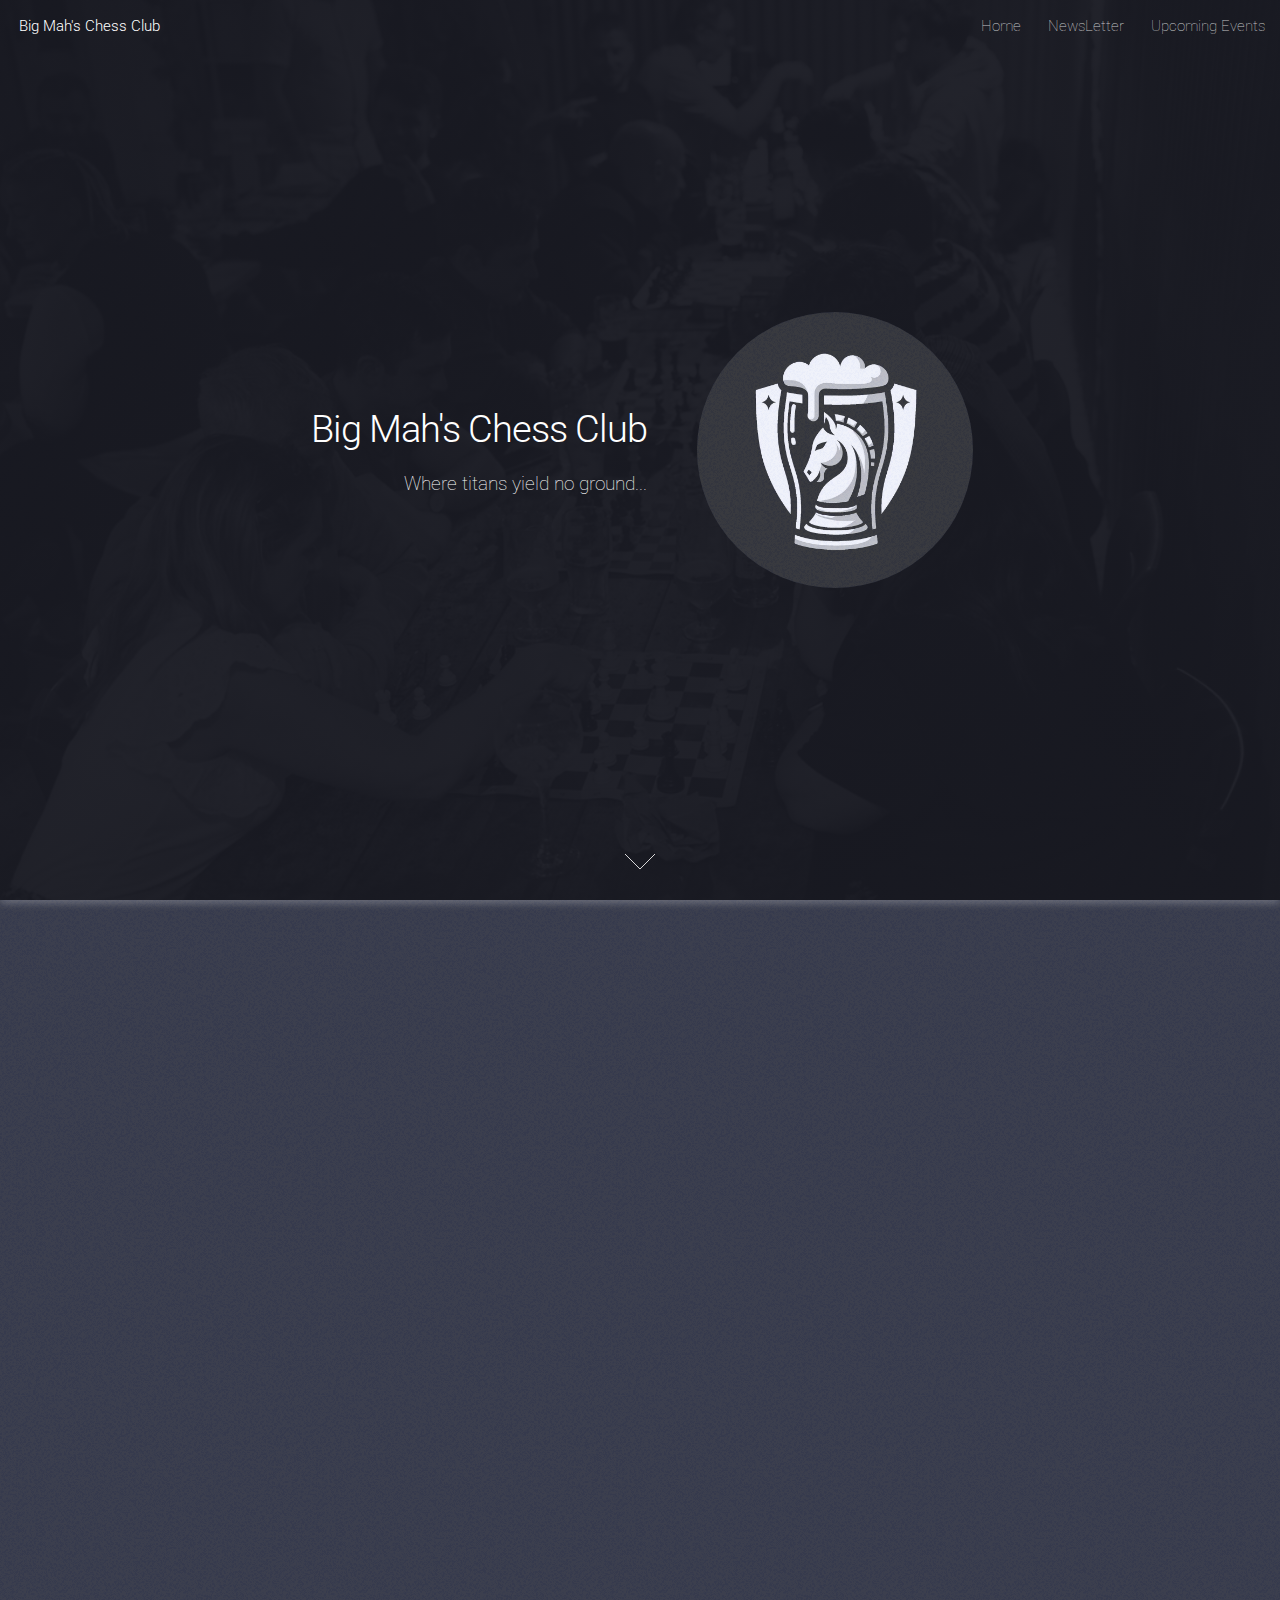
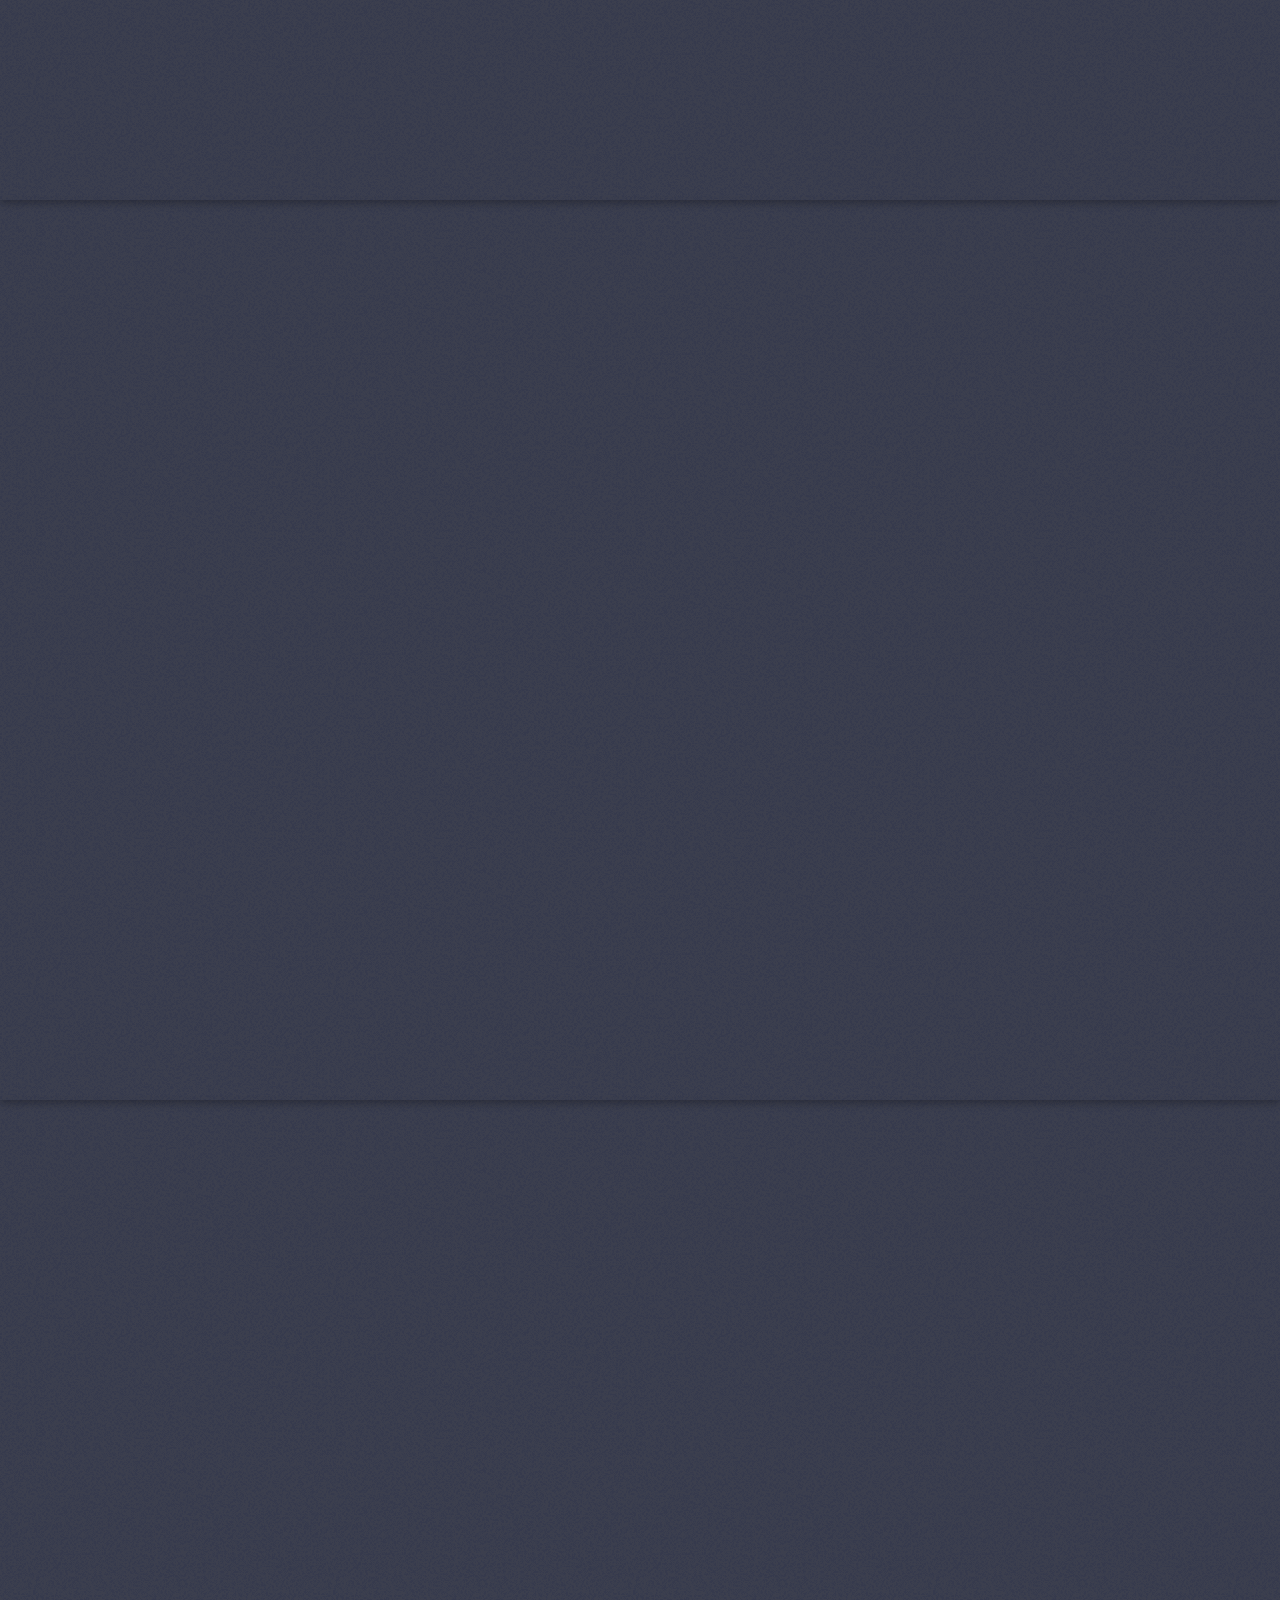
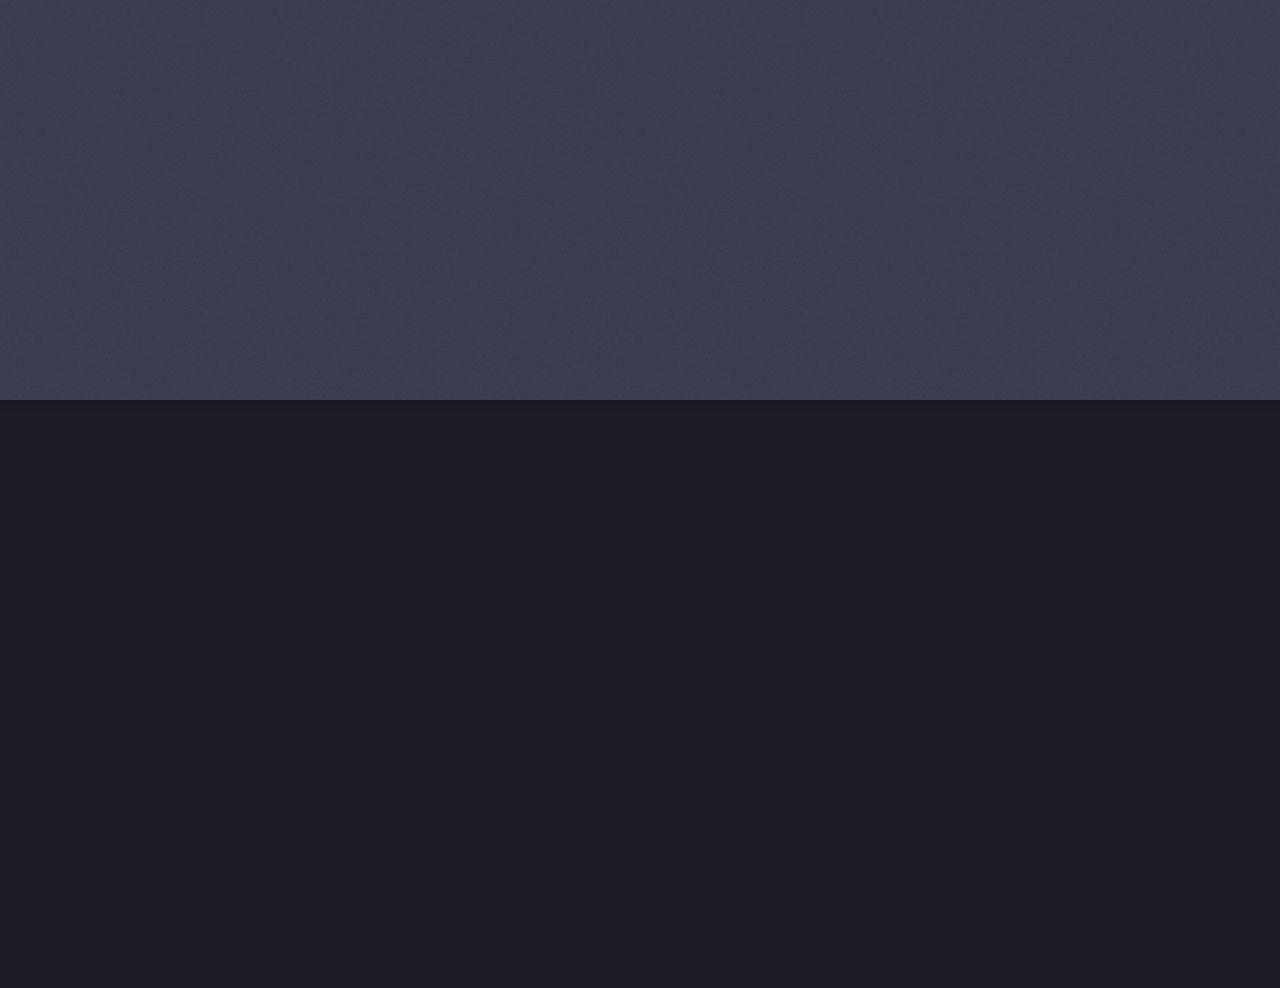
==== commit 18952432: "v1 22042024" ====
--- a/index.html
+++ b/index.html
@@ -21,8 +21,8 @@
 					<nav id="nav">
 						<ul>
 							<li><a href="index.html">Home</a></li>
-							<li><a href="gallery.html">Gallery</a></li>
-							<li><a href="no-sidebar.html">Join</a></li>
+							<li><a href="gallery.html">NewsLetter</a></li>
+							<li><a href="https://linktr.ee/bigmahschessclub">Upcoming Events</a></li>
 						</ul>
 					</nav>
 				</header>
@@ -34,7 +34,7 @@
 							<h2>Big Mah's Chess Club</h2>
 							<p>Where titans yield no ground...</p>
 						</header>
-						<span class="image"><img src="images/mahLogo.png" alt="" /></span>
+						<span class="image"><img src="images/bigmahlogo.jpg" alt="" /></span>
 					</div>
 					<a href="#one" class="goto-next scrolly">Next</a>
 				</section>
@@ -92,7 +92,7 @@
 							 to sharpen your skills 
 							 From beginners' guides to advanced techniques, there's something for everyone at our events.</p>
 						<ul class="actions">
-							<li><a href="#" class="button">See Upcoming Events</a></li>
+							<li><a href="/gallery.html" class="button">See Upcoming Events</a></li>
 						</ul>
 					</div>
 					<a href="#three" class="goto-next scrolly">Next</a>
@@ -105,11 +105,11 @@
 						<header>
 							<h2>Embrace the challenge, make new friends</h2>
 							<p>
-								Explore some of our previous event photos</p>
+								Explore some of our previous events and try your hand and Aniket's Puzzle of the Day showcased in our monthly newsletter</p>
 						</header>
 						
 						<ul class="actions">
-							<li><a href="#" class="button">View Gallery</a></li>
+							<li><a href="/gallery.html" class="button">View Newsletter</a></li>
 						</ul>
 					</div>
 					<a href="#four" class="goto-next scrolly">Next</a>
@@ -140,7 +140,7 @@
 									<span class="icon  major fas fa-chess-pawn"></span>
 									<h3>Chess.com Club</h3>
 									<p>Join us in our monthly online arena and daily tournaments</p>
-									<p><a href="https://www.facebook.com/groups/bigmahschessclub/">Join</a></p>
+									<p><a href="https://www.chess.com/club/big-mahs-chess-club">Join</a></p>
 								</section>
 							</div>
 						</div>
